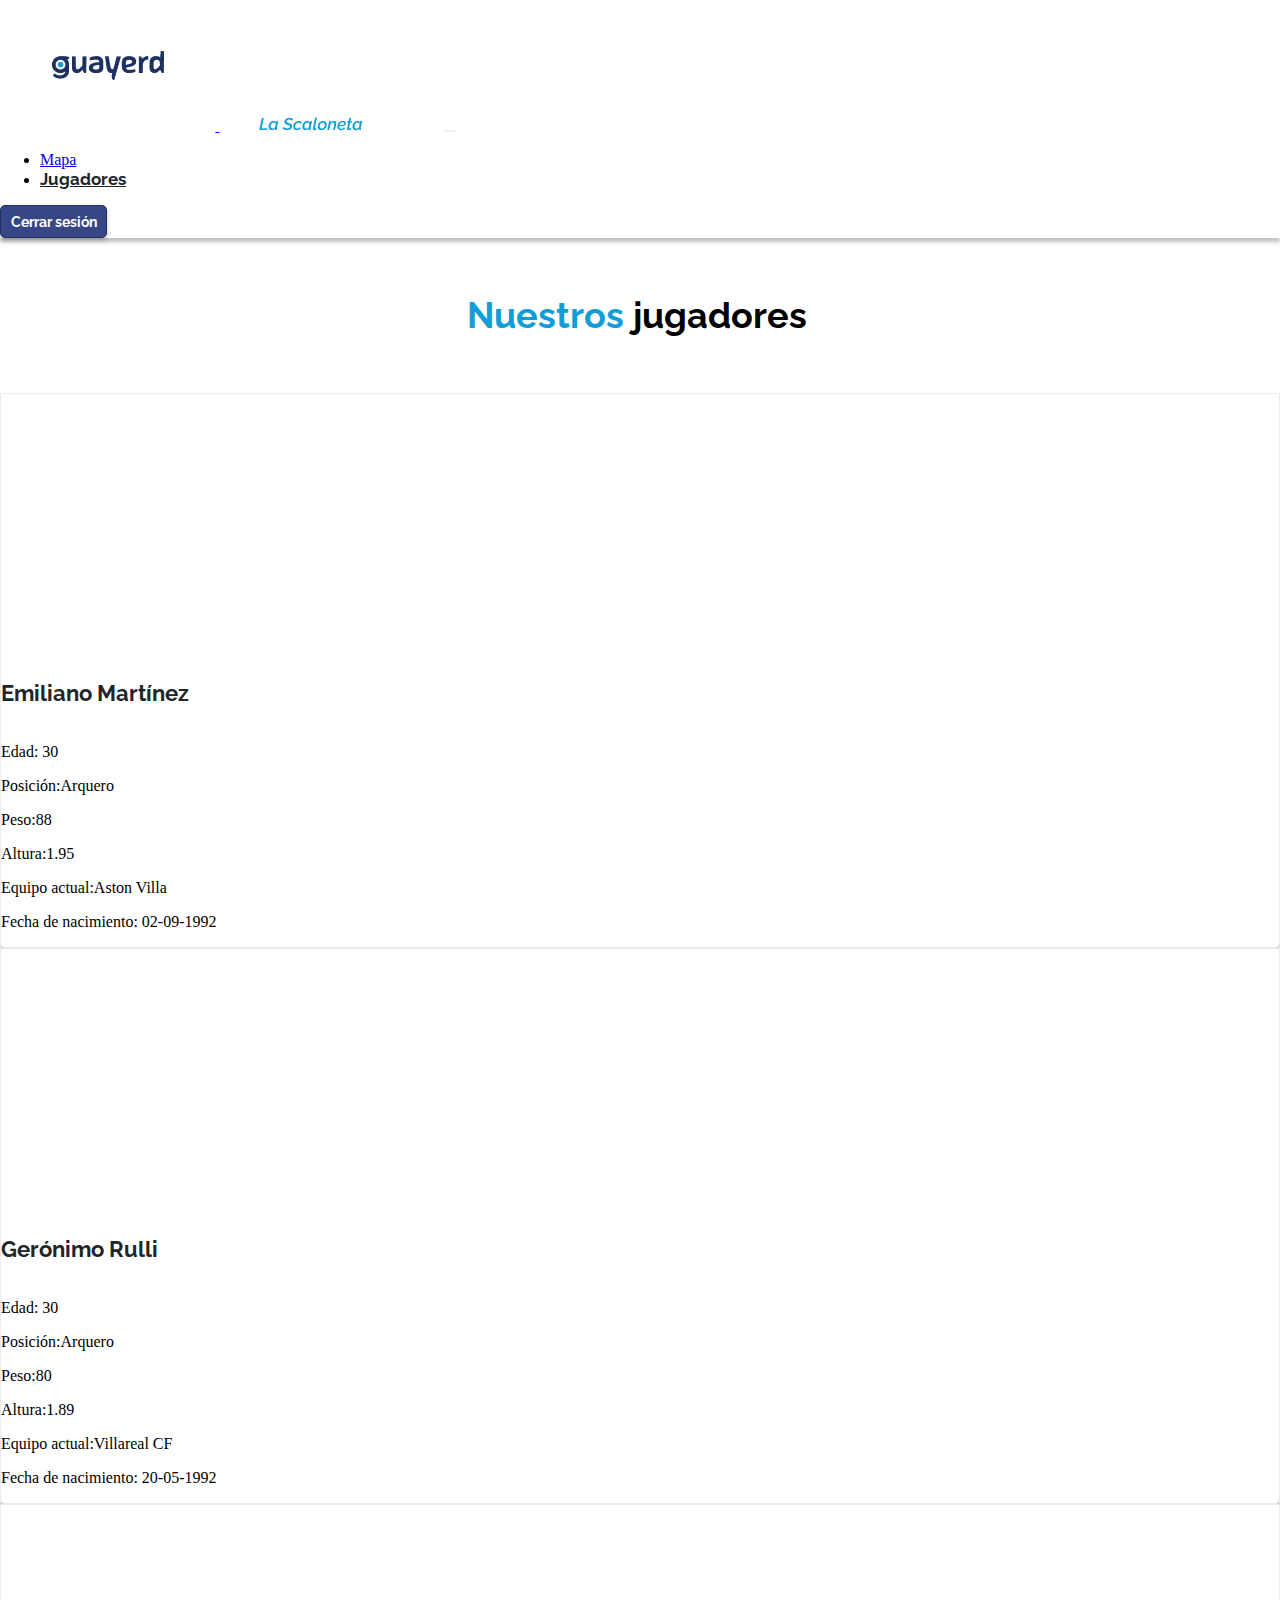
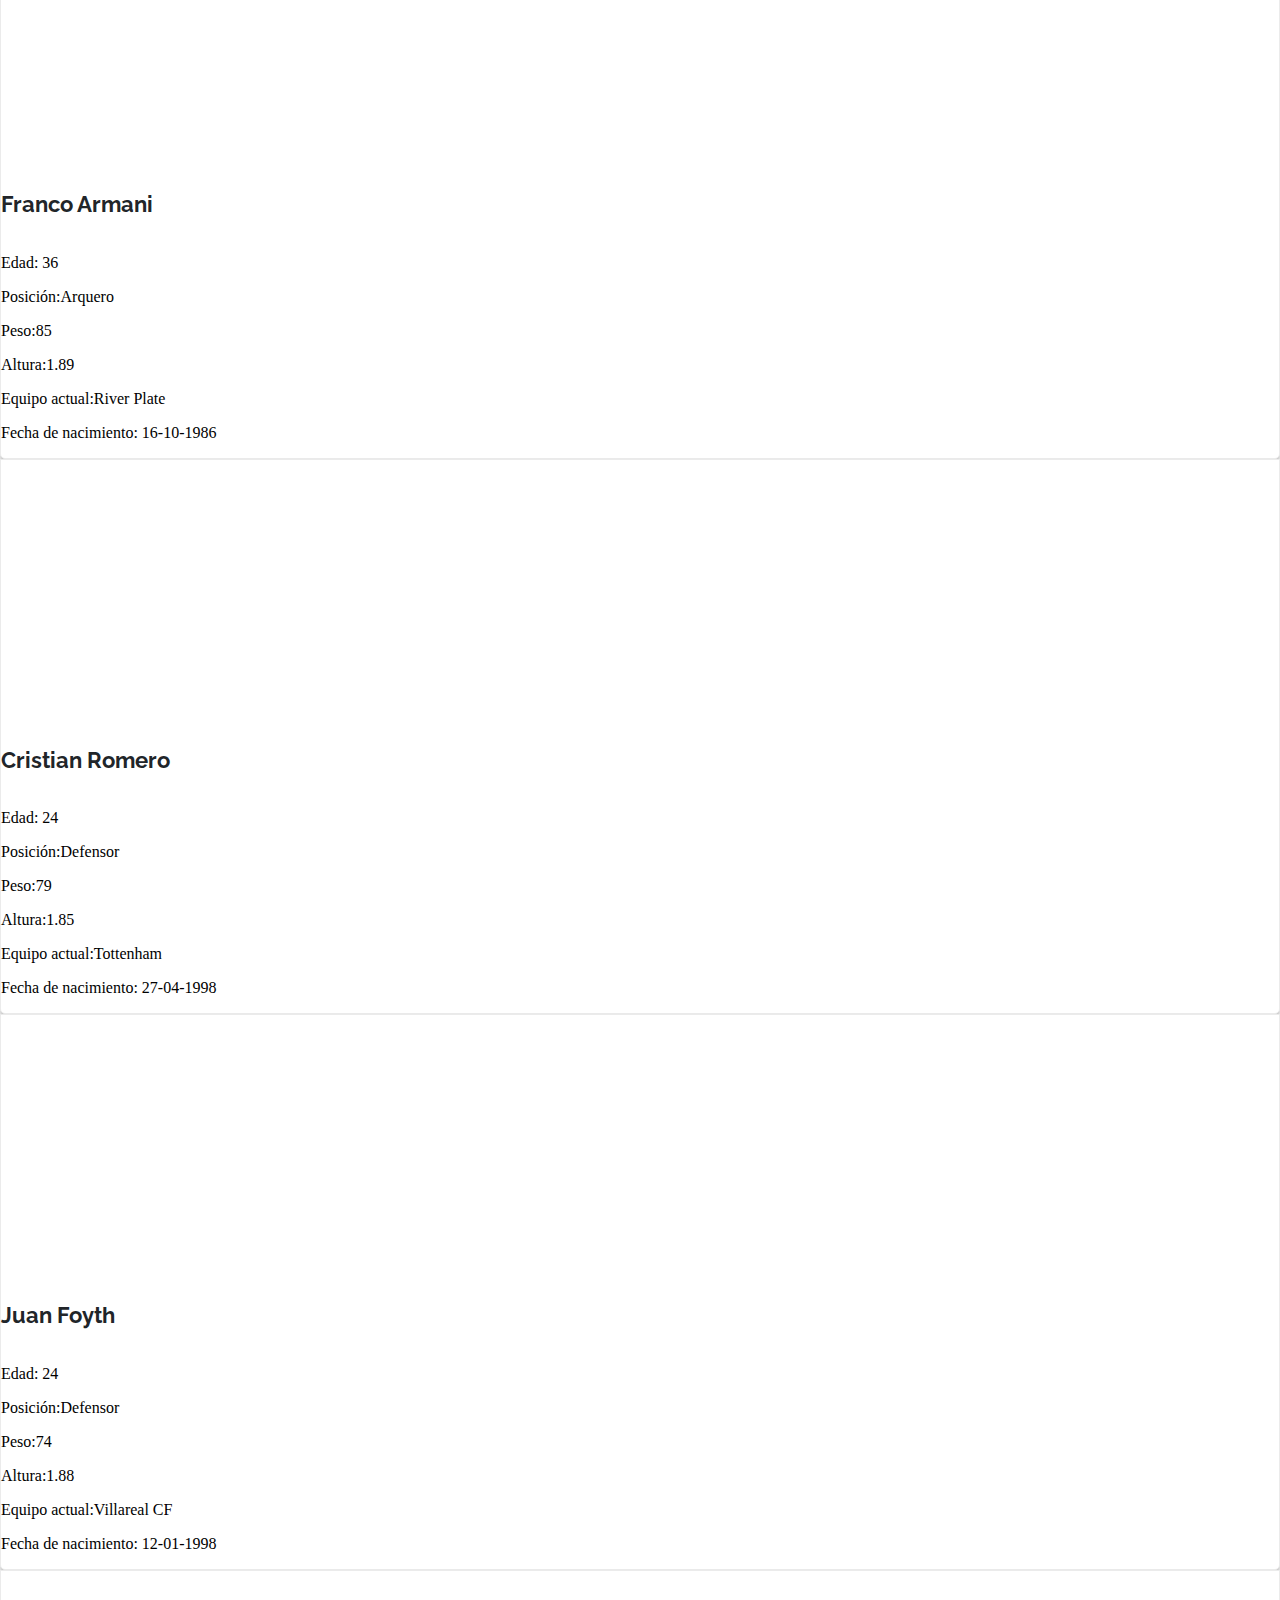
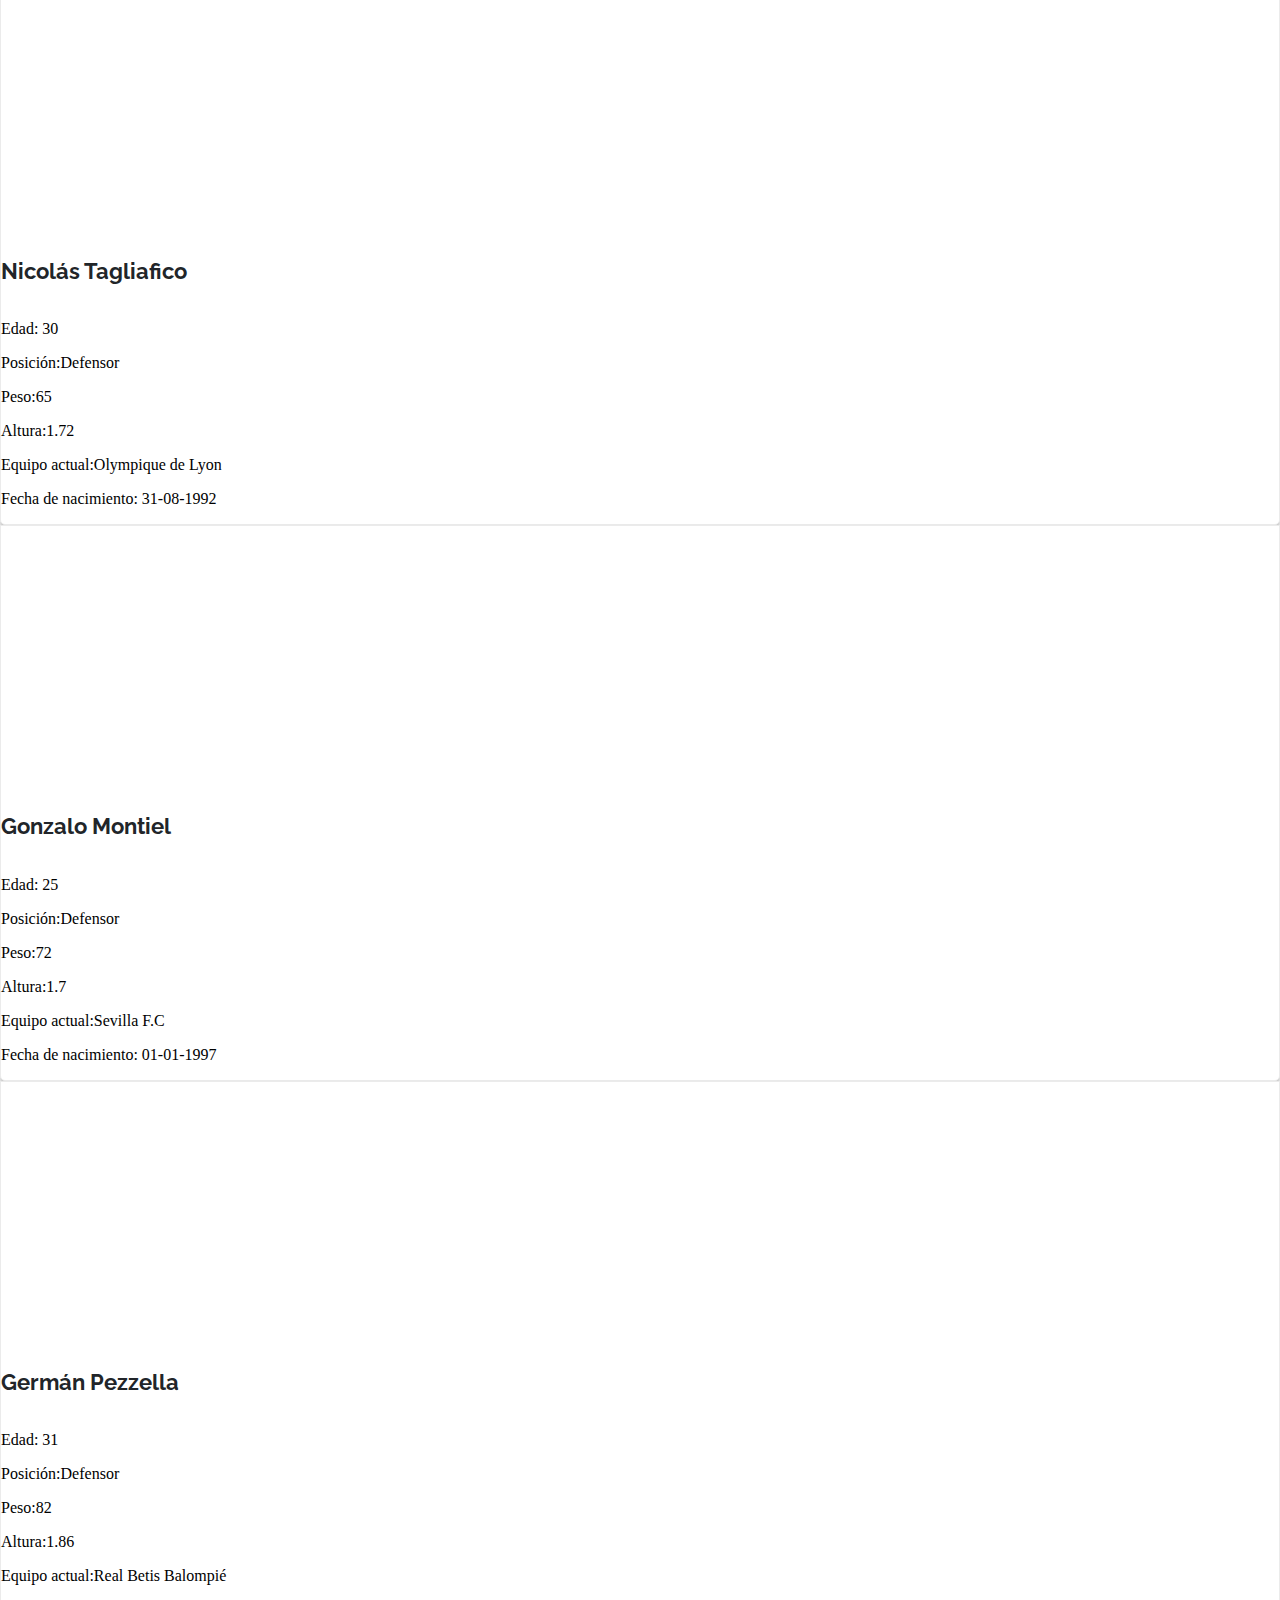
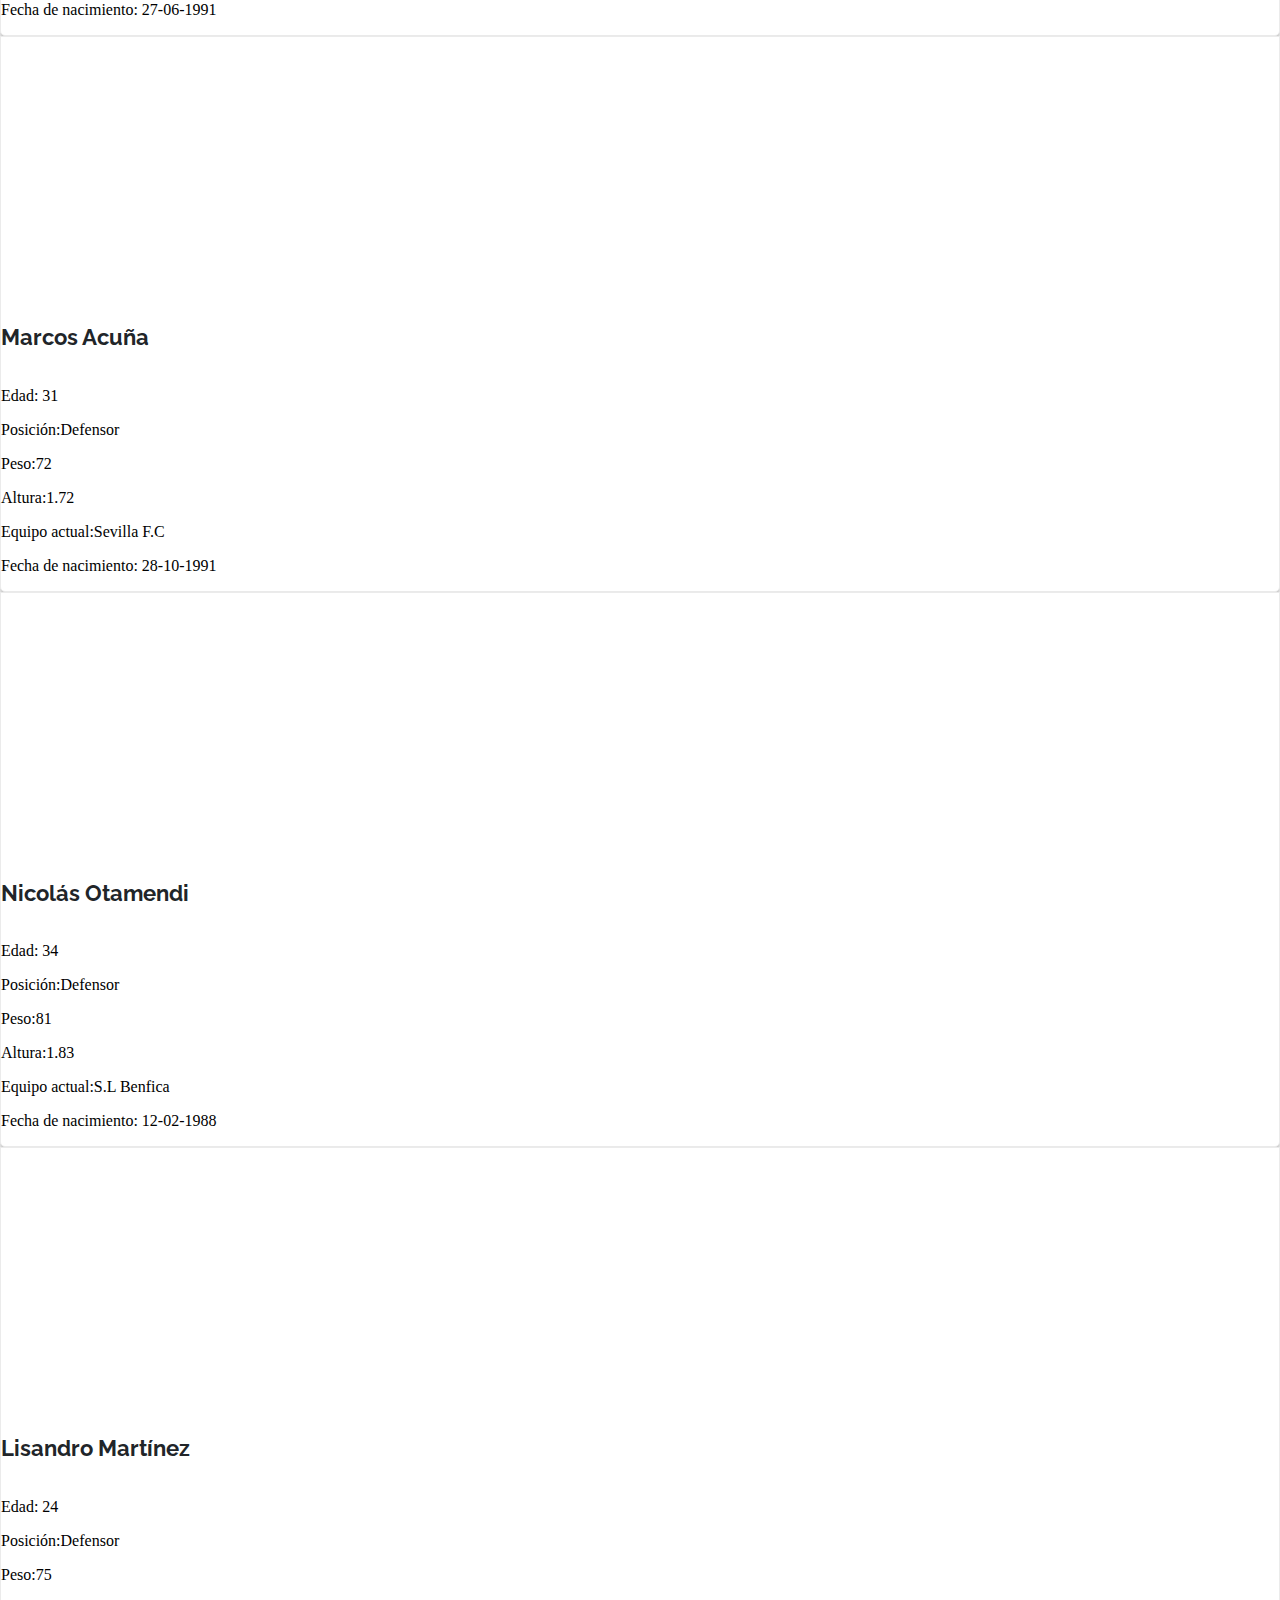
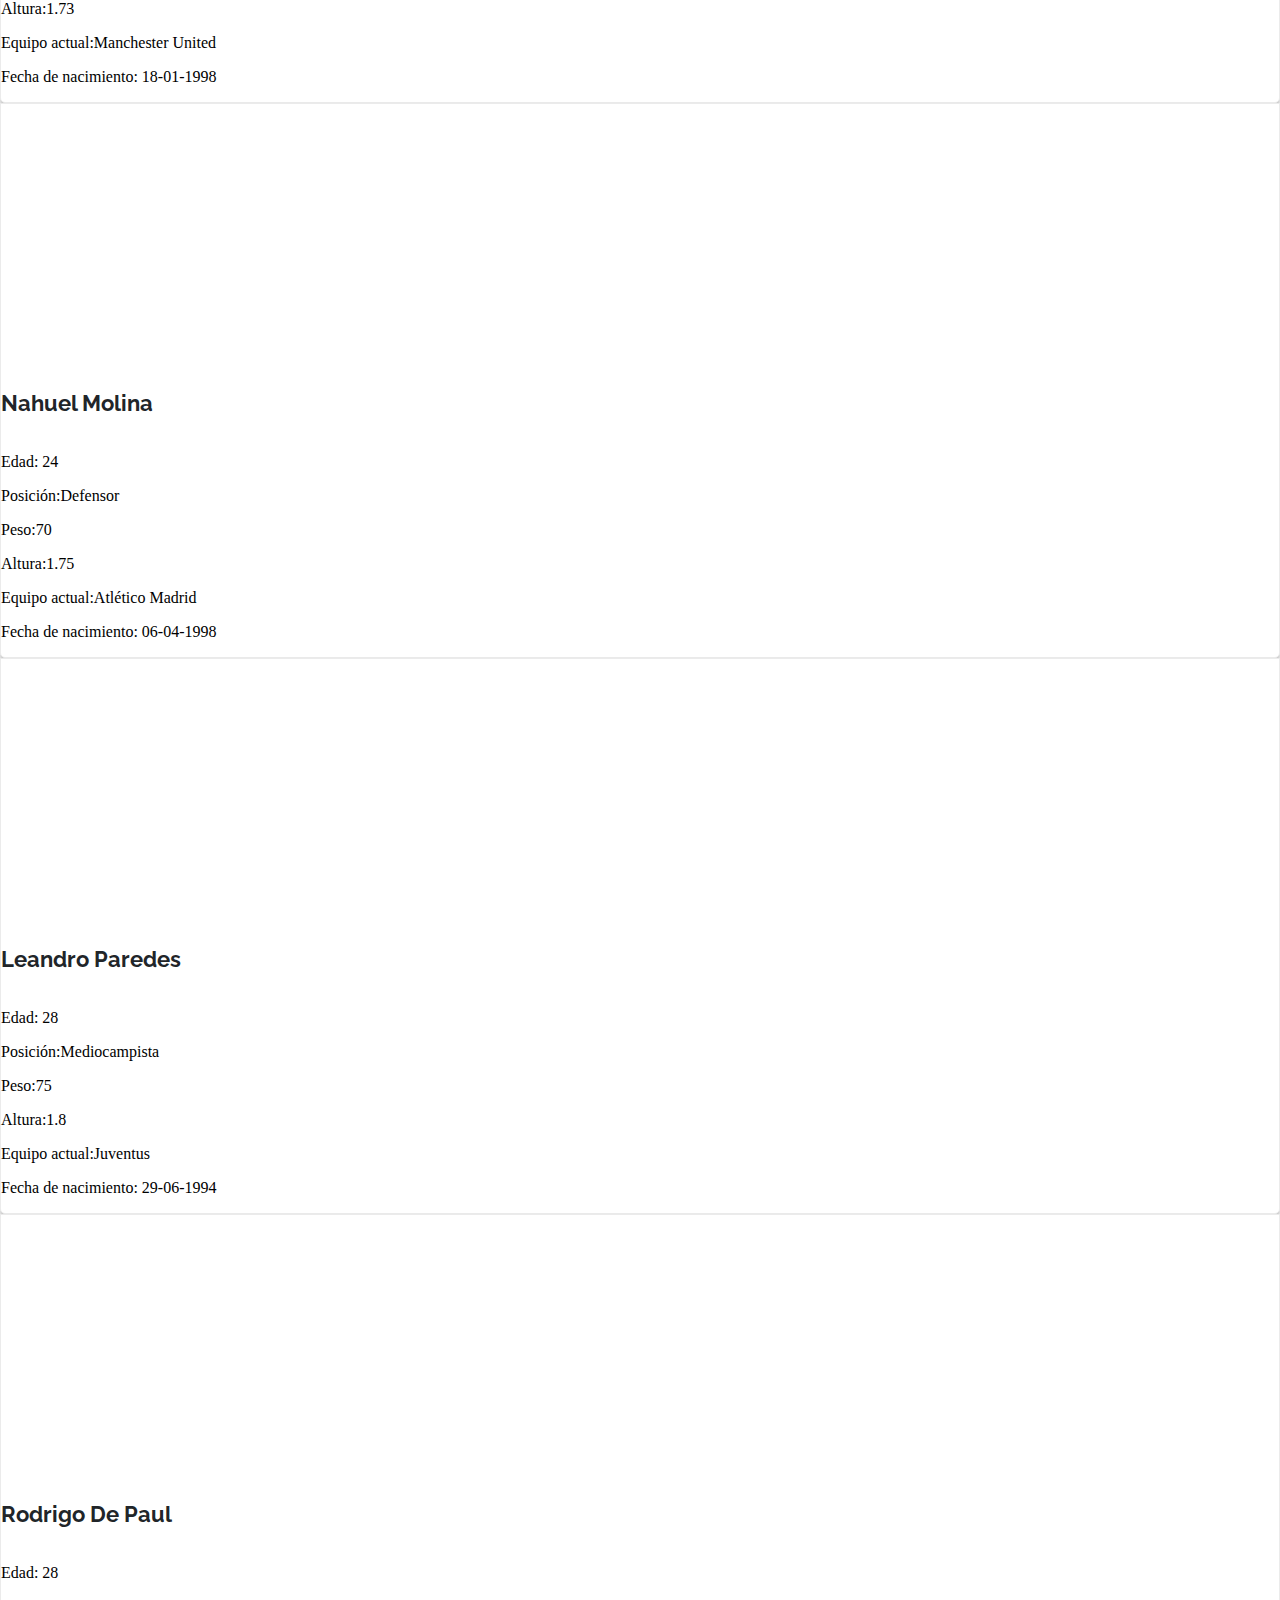
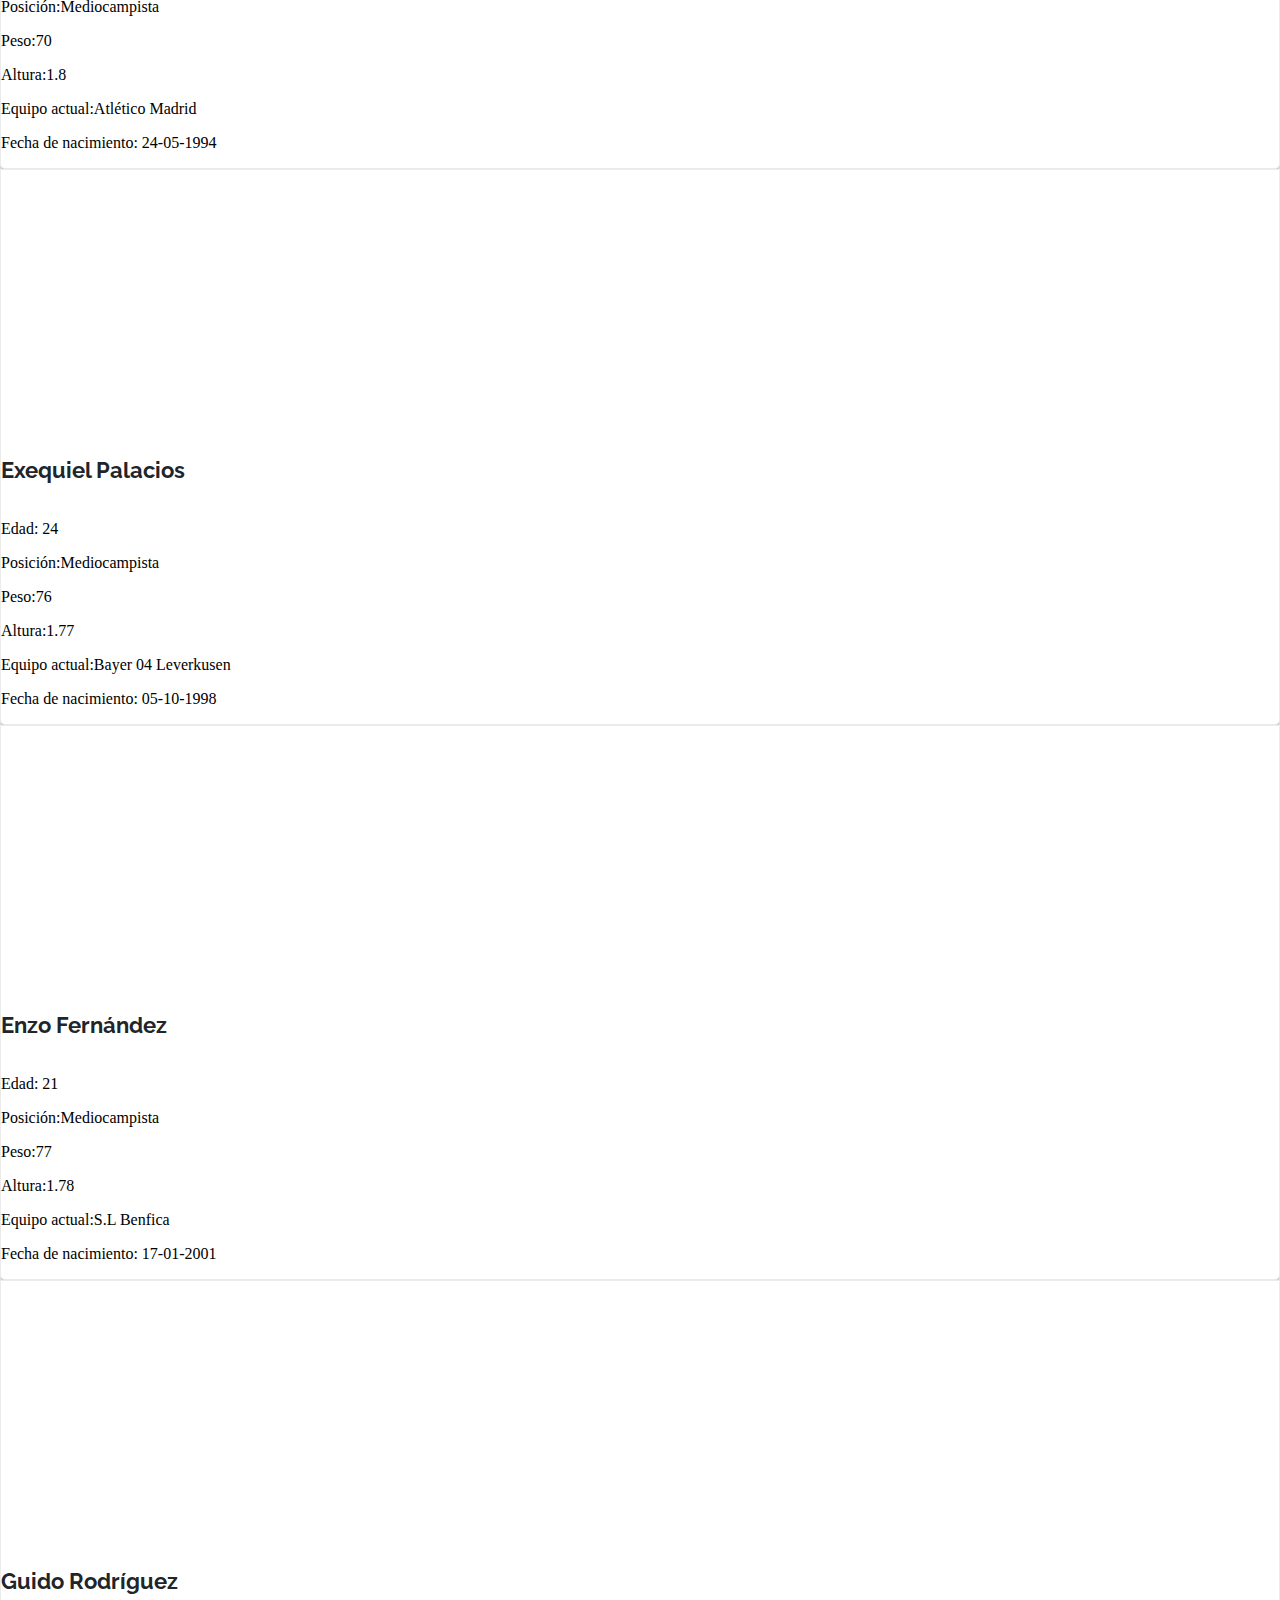
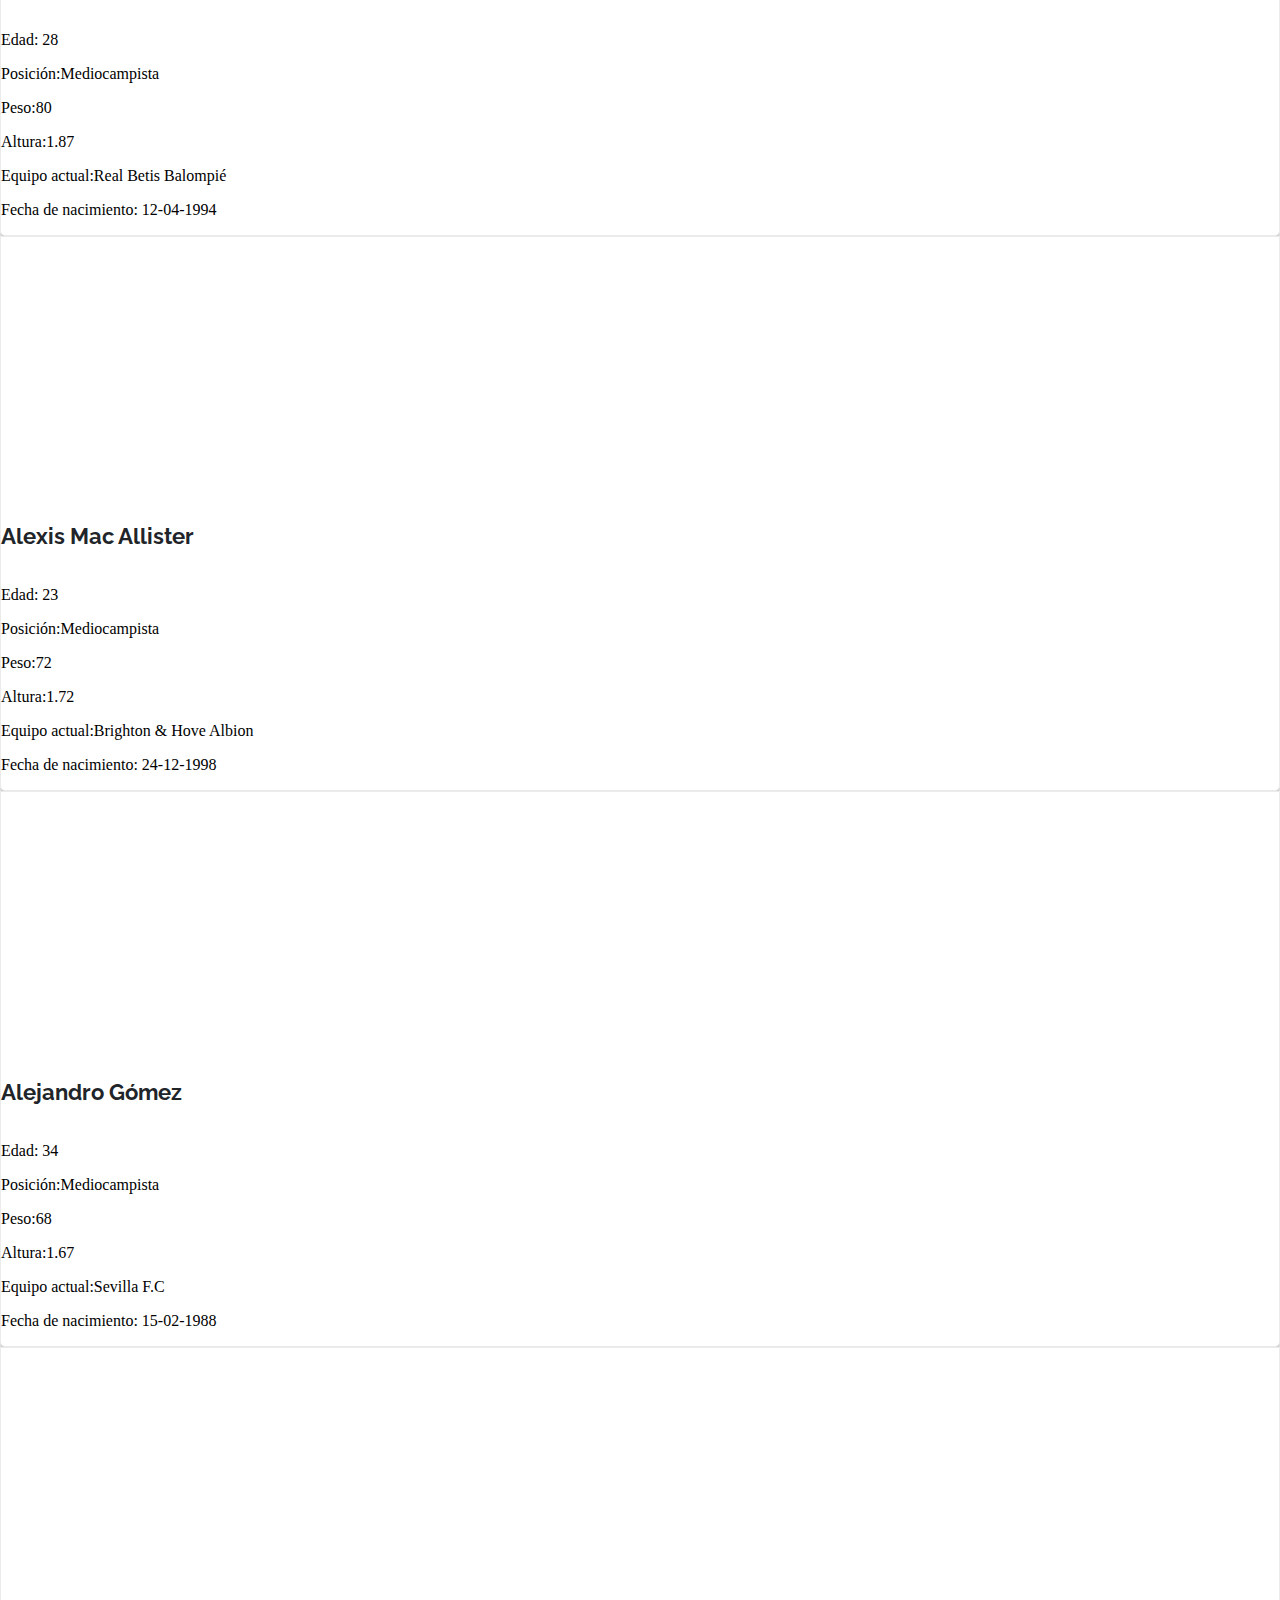
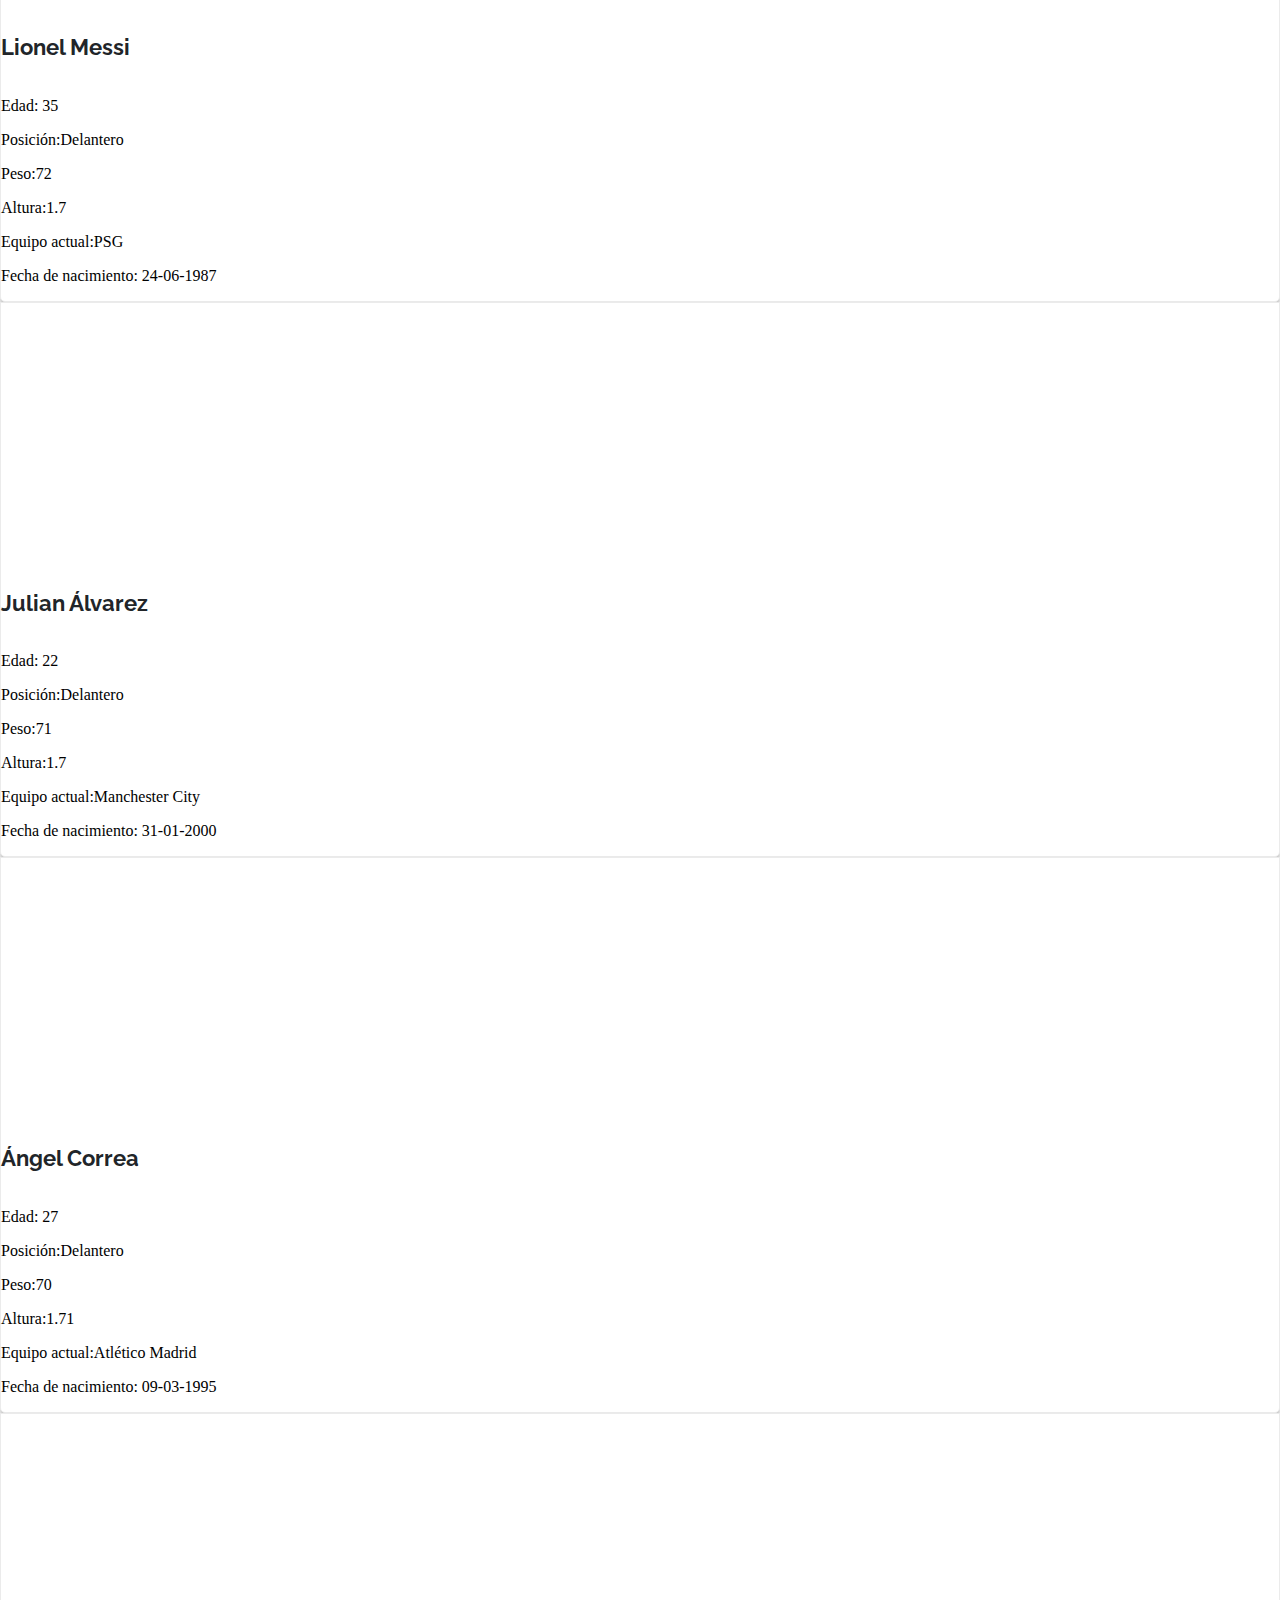
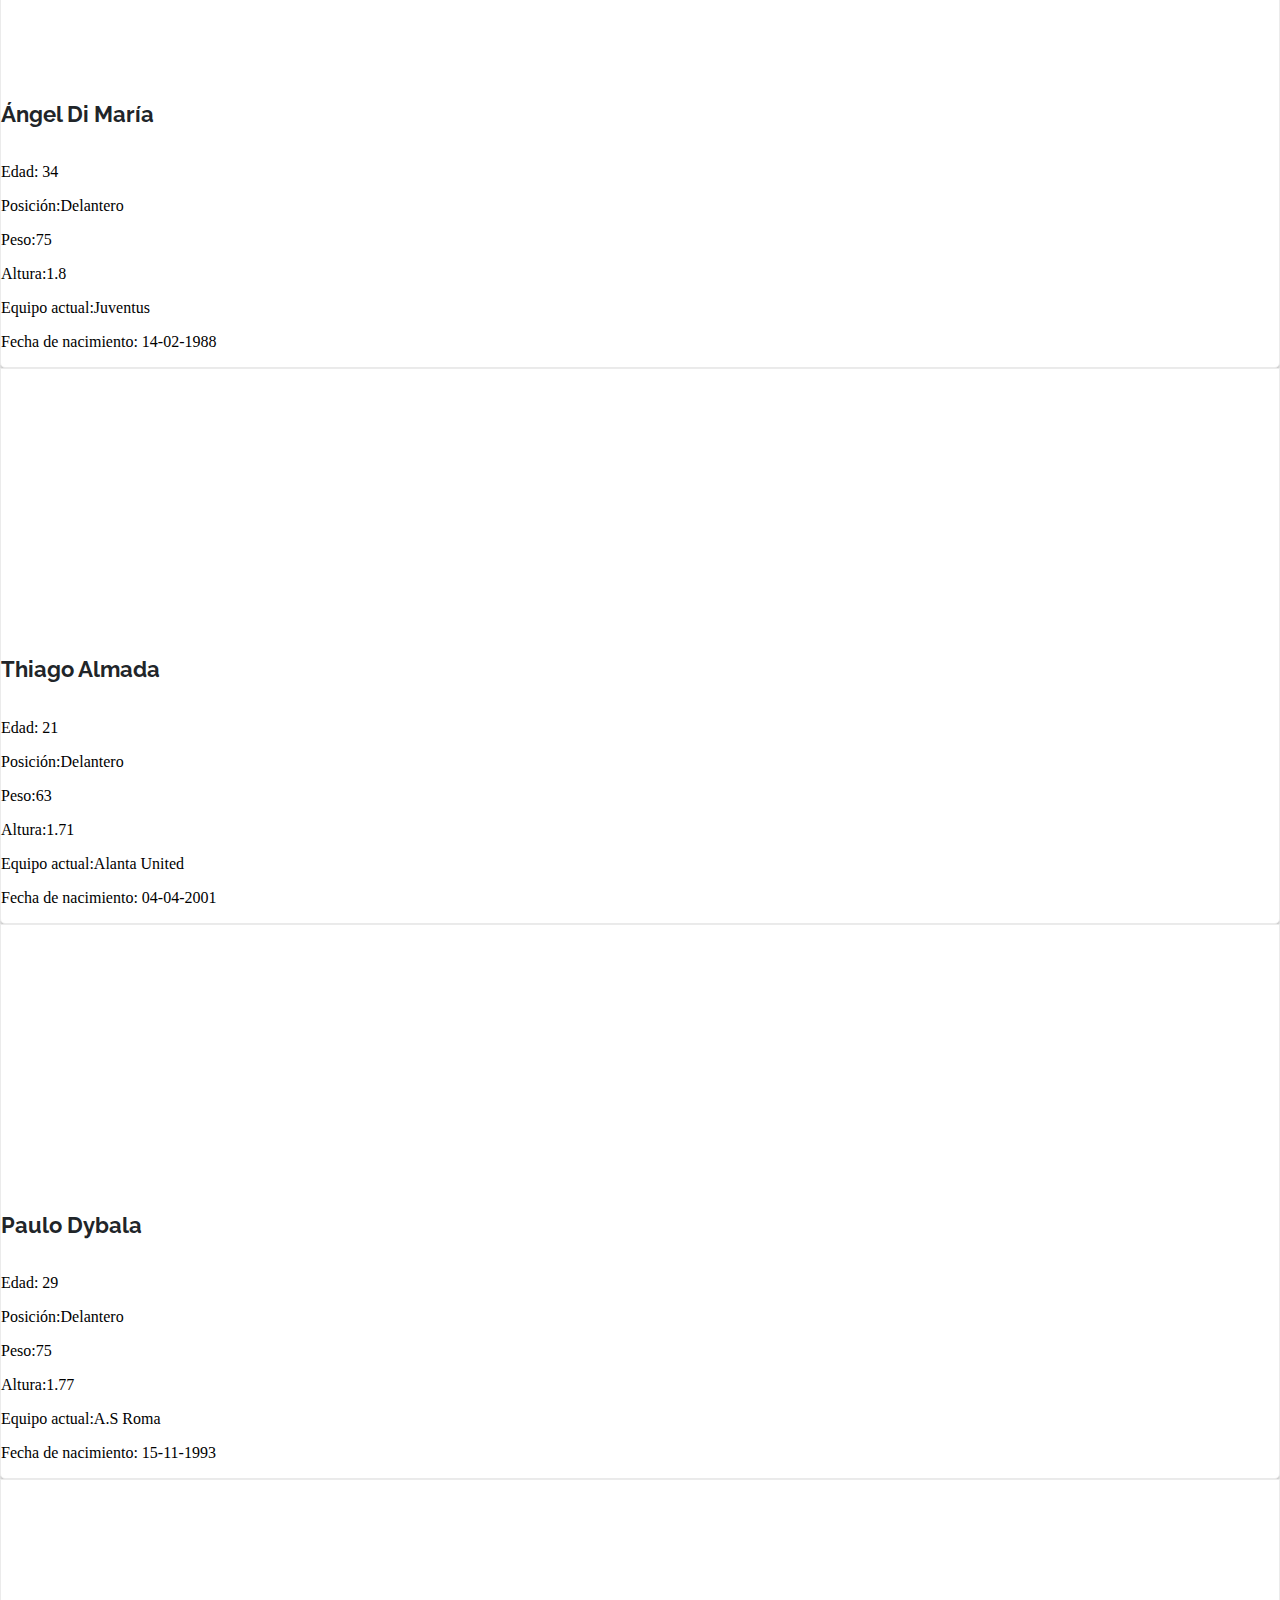
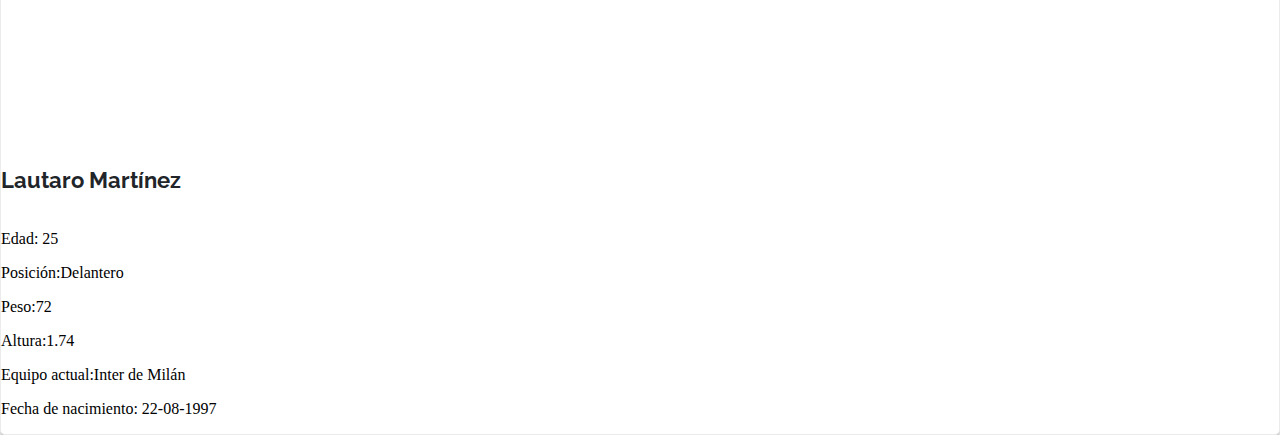
==== jugadores.html @ 2532e955 "first commit" ====
<!DOCTYPE html>
<html lang="en">
  <head>
    <meta charset="UTF-8" />
    <meta http-equiv="X-UA-Compatible" content="IE=edge" />
    <meta name="viewport" content="width=device-width, initial-scale=1.0" />
    <link rel="stylesheet" href="style.css" />
    <link rel="shortcut icon" href="img/g.png" />
    <link
      href="https://cdn.jsdelivr.net/npm/bootstrap@5.2.3/dist/css/bootstrap.min.css"
      rel="stylesheet"
      integrity="sha384-rbsA2VBKQhggwzxH7pPCaAqO46MgnOM80zW1RWuH61DGLwZJEdK2Kadq2F9CUG65"
      crossorigin="anonymous"
    />
    <title>La Scaloneta</title>
  </head>
  <body id="jugadores">
    <nav class="navbar navbar-expand-lg" id="header">
      <div class="container-fluid">
        <a class="navbar-brand" href="#"
          ><img class="guayerd" src="./img/logo-guayerd.png" alt="" />
          <img src="./img/g.png" class="logo-chico" alt=""
        /></a>
        <img class="scaloneta" src="./img/Logo La Scaloneta.png" alt="" />
        <button
          class="navbar-toggler"
          type="button"
          data-bs-toggle="collapse"
          data-bs-target="#navbarSupportedContent"
          aria-controls="navbarSupportedContent"
          aria-expanded="false"
          aria-label="Toggle navigation"
        >
          <span class="navbar-toggler-icon"></span>
        </button>
        <div class="collapse navbar-collapse" id="navbarSupportedContent">
          <ul class="navbar-nav me-auto mb-2 mb-lg-0">
            <li class="nav-item">
              <a class="nav-link" aria-current="page" href="./map.html">Mapa</a>
            </li>
            <li class="nav-item">
              <a class="nav-link active" href="./jugadores.html">Jugadores</a>
            </li>
          </ul>
          <button class="btn-map" type="submit" onclick="cerrarSesion()">
            Cerrar sesión
          </button>
        </div>
      </div>
    </nav>
    <h1 class="h1"><span>Nuestros</span> jugadores</h1>
    <main class="container">
      <section></section>
    </main>

    <script
      src="https://cdn.jsdelivr.net/npm/bootstrap@5.2.3/dist/js/bootstrap.bundle.min.js"
      integrity="sha384-kenU1KFdBIe4zVF0s0G1M5b4hcpxyD9F7jL+jjXkk+Q2h455rYXK/7HAuoJl+0I4"
      crossorigin="anonymous"
    ></script>
    <script src="./js/jugadores.js"></script>
  </body>
</html>
---- style.css ----
/*--------------------------------------------- TIPOGRAFÍA ----------------------------------*/
@import url("https://fonts.googleapis.com/css2?family=Raleway&display=swap");

/*------------------------------------- LOGIN ---------------------------------------------*/
body {
  margin: 0;
}
body#login {
  background: url(img/Bg.png) no-repeat center center fixed;
  -webkit-background-size: cover;
  -moz-background-size: cover;
  -o-background-size: cover;
  background-size: cover;
  font-family: "Raleway", sans-serif;
}
:root {
  --br: 5px;
}
form {
  padding: 36px;
  background: #ffffff;
  box-shadow: 0px 6px 4px rgba(0, 0, 0, 0.25);
  border-radius: var(--br);
  width: 364px;
  margin: auto;
  -webkit-border-radius: var(--br);
  -moz-border-radius: var(--br);
  -ms-border-radius: var(--br);
  -o-border-radius: var(--br);
}
main {
  height: 100vh;
  display: flex;
  justify-content: center;
  align-content: center;
}

#login .btn {
  color: white !important;
  width: 100%;
  height: 38px;
  background-color: #374785 !important;
  border: 1px solid #24305e !important;
  box-shadow: 0px 2px 4px rgba(0, 0, 0, 0.25);
  border-radius: var(--br);
  font-family: "Raleway";
  font-style: normal;
  font-weight: 700;
  font-size: 16px;
  line-height: 19px;
  text-align: center;
  -webkit-border-radius: var(--br);
  -moz-border-radius: var(--br);
  -ms-border-radius: var(--br);
  -o-border-radius: var(--br);
}
#login h1 {
  font-family: "Raleway";
  font-style: normal;
  font-weight: 700;
  font-size: 24px;
  line-height: 28px;
  text-align: center;
  padding-bottom: 10px;
  color: #000000;
}
label {
  font-family: "Raleway";
  font-style: normal;
  font-weight: 700;
  font-size: 12px;
  line-height: 14px;
  text-align: center;
  color: #000000;
}
input {
  width: 292px;
  height: 38px;
  background: #ffffff;
  border: 1px solid #c6c6c6;
  box-shadow: inset 0px 0px 3px rgba(0, 0, 0, 0.18);
  border-radius: 5px;
}

/*---------------------------------------- MAPA -------------------------------------------*/
#map {
  height: calc(100vh - 66.1px);
}
.btn-map {
  background: #374785;
  border: 1px solid #24305e;
  box-shadow: 0px 2px 4px rgba(0, 0, 0, 0.25);
  border-radius: var(--br);
  width: 107px;
  height: 33px;
  font-family: "Raleway";
  font-style: normal;
  font-weight: 700;
  font-size: 14px;
  line-height: 16px;
  text-align: center;
  color: #ffffff;
  -webkit-border-radius: var(--br);
  -moz-border-radius: var(--br);
  -ms-border-radius: var(--br);
  -o-border-radius: var(--br);
}

.navbar {
  background: #ffffff;
  box-shadow: 0px 4px 4px rgba(0, 0, 0, 0.25);
  position: relative;
  z-index: 1000;
}

#logo {
  display: none;
}
.scaloneta {
  margin: 0 6% 0 1%;
}
.guayerd {
  padding: 4%;
}
.logo-chico {
  visibility: hidden;
}
.active {
  font-family: "Raleway";
  font-style: normal;
  font-weight: 700;
  font-size: 17px;
  color: #212529;
}
select {
  position: fixed;
  width: 326px;
  height: 38px;
  left: 500px;
  top: 92px;
  background: #ffffff;
  border: 1px solid #c6c6c6;
  box-shadow: 0px 4px 4px rgba(0, 0, 0, 0.25),
    inset 0px 0px 3px rgba(0, 0, 0, 0.18);
  border-radius: var(--br);
  z-index: 1000;
  -webkit-border-radius: var(--br);
  -moz-border-radius: var(--br);
  -ms-border-radius: var(--br);
  -o-border-radius: var(--br);
}
footer {
  background: #ffffff;
  border-radius: 0px 0px 0px 5px;
  position: fixed;
  bottom: 0;
  left: 0;
  right: 0;
  display: flex;
  justify-content: flex-end;
  padding: 0.5% 0.8rem;
}

.navbar-toggler {
  box-shadow: 0 0 0 !important;
  border: 0;
}

/*------------------------------------------- JUGADORES ------------------------------------*/

 .h1 {
  padding: 2rem;
  width: 70%;
  margin-left: 34%;
  font-family: "Raleway";
  font-style: normal;
  font-weight: 700;
  font-size: 36px;
  line-height: 42px;
}
.h1 span {
  color: #119dd8;
}
.card {
  background: #ffffff;
  border: 1px solid #ebebeb;
  box-shadow: 0px 4px 4px rgba(0, 0, 0, 0.25);
  border-radius: 0px 0px 5px 5px;
}
.card-title {
  font-family: "Raleway";
  font-style: normal;
  font-weight: 700;
  font-size: 22px;
  color: #212529;
  text-align: start !important;
}

.card-text {
  font-family: "Raleway";
  font-style: normal;
  font-weight: 500;
  font-size: 13px;
  color: #212529;
  text-align: start !important;
  
}

section {
  width: 100%;
}

#jugadores .card .img-wrapper {
  height: 250px;
  overflow: hidden;
  position: relative;
}

#jugadores .img-wrapper .span {
  position: absolute;
  height: 35px;
  left: 85%;
  top: 2%;
  font-family: "Raleway";
  font-style: normal;
  font-weight: 800;
  font-size: 28px;
  line-height: 33px;
  text-align: center;
  color: #ffffff;
  
}

/*----------------------------------------- MEDIA QUERIES -----------------------------------*/
@media (max-width: 800px){
  .h1{
    margin-left: 26%;
  } 
}
@media (max-width: 500px) {
  body#login {
    background: transparent;
  }
  #login main {
    flex-direction: column;
    justify-content: space-around;
    align-items: center;
  }
  form {
    box-shadow: none;
    width: 390px;
  }
  footer {
    justify-content: center;
  }

  #logo {
    display: block;
    width: 199px;
  }
  .guayerd {
    display: none;
  }
  .logo-chico {
    visibility: visible;
  }
  #header {
    justify-content: start;
  }
  .scaloneta {
    margin-right: 46%;
  }
  .btn-map {
    width: 100%;
  }
  select {
    position: fixed;
    width: 326px;
    height: 38px;
    left: 82px;
    top: 192px;
    width: 326px;
  }
  option {
    width: 150px;
  }
  .h1{
    margin-left: 22%;
  }
}
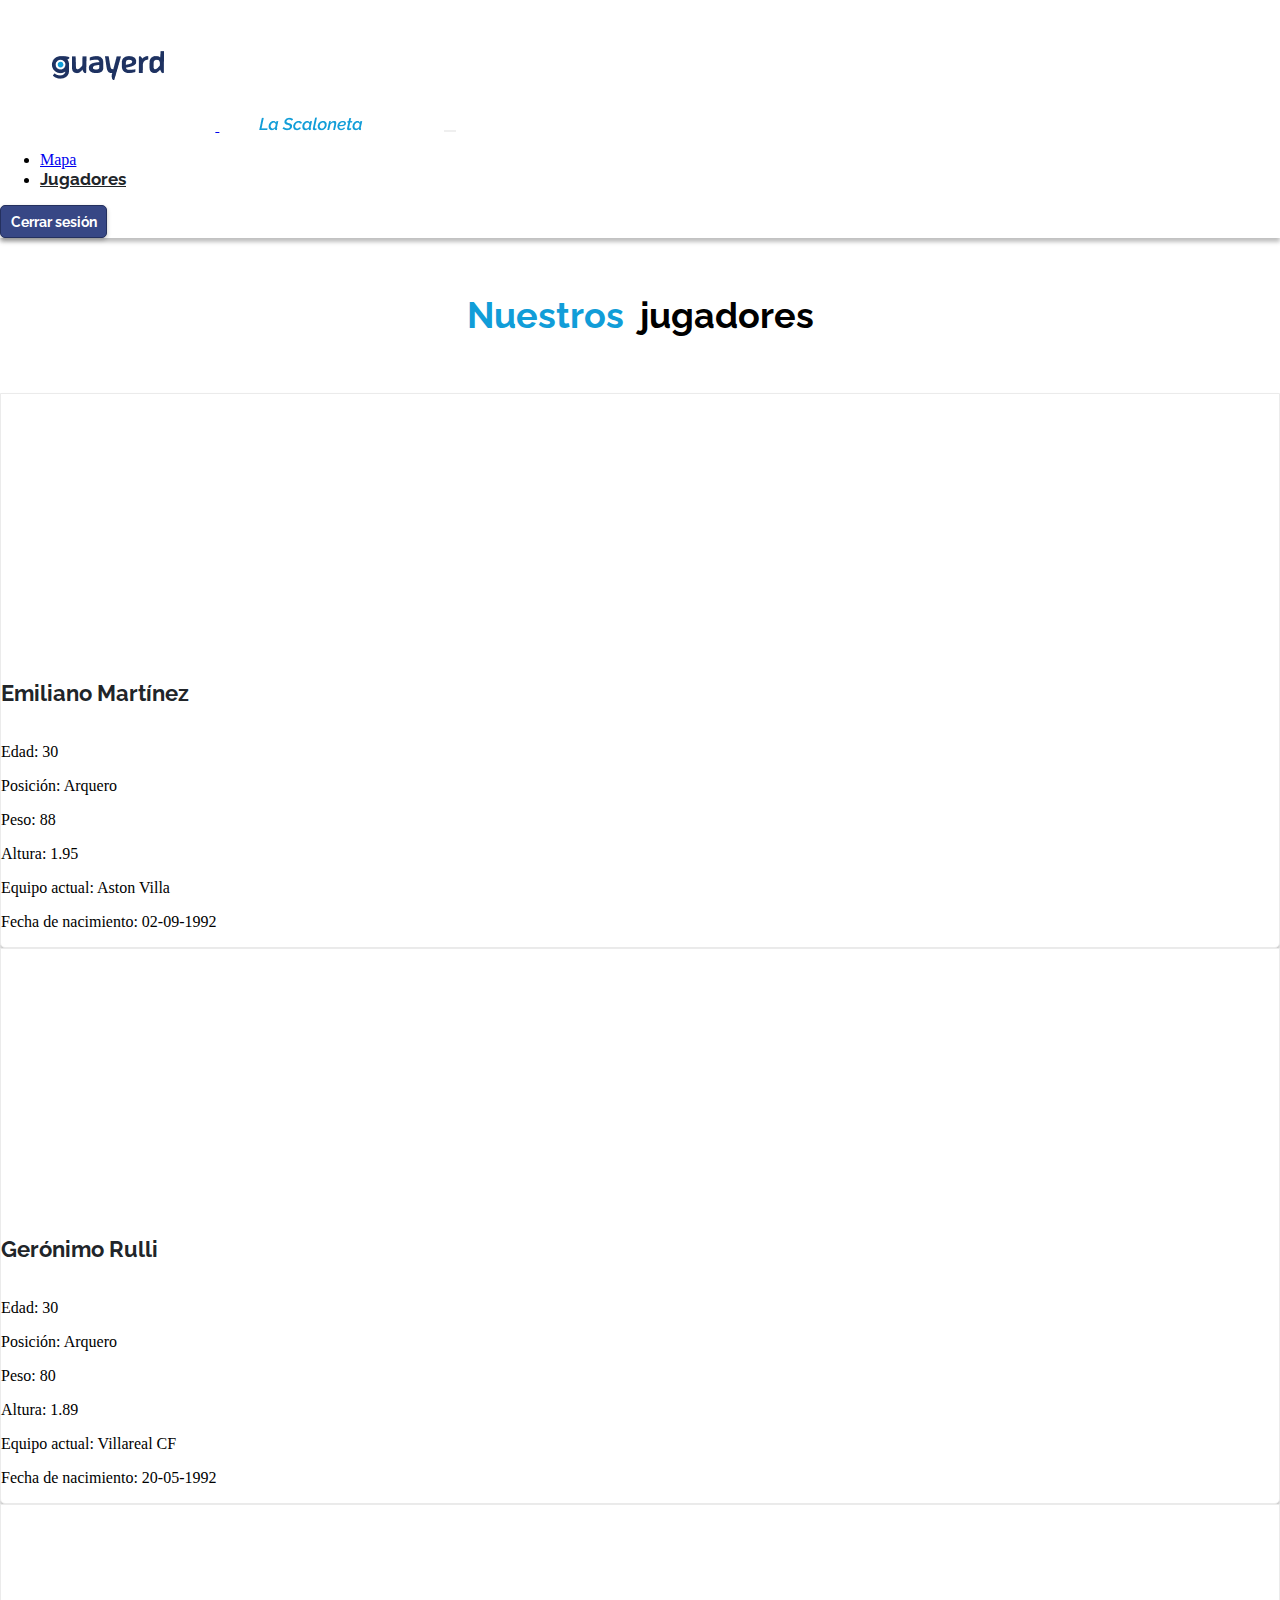
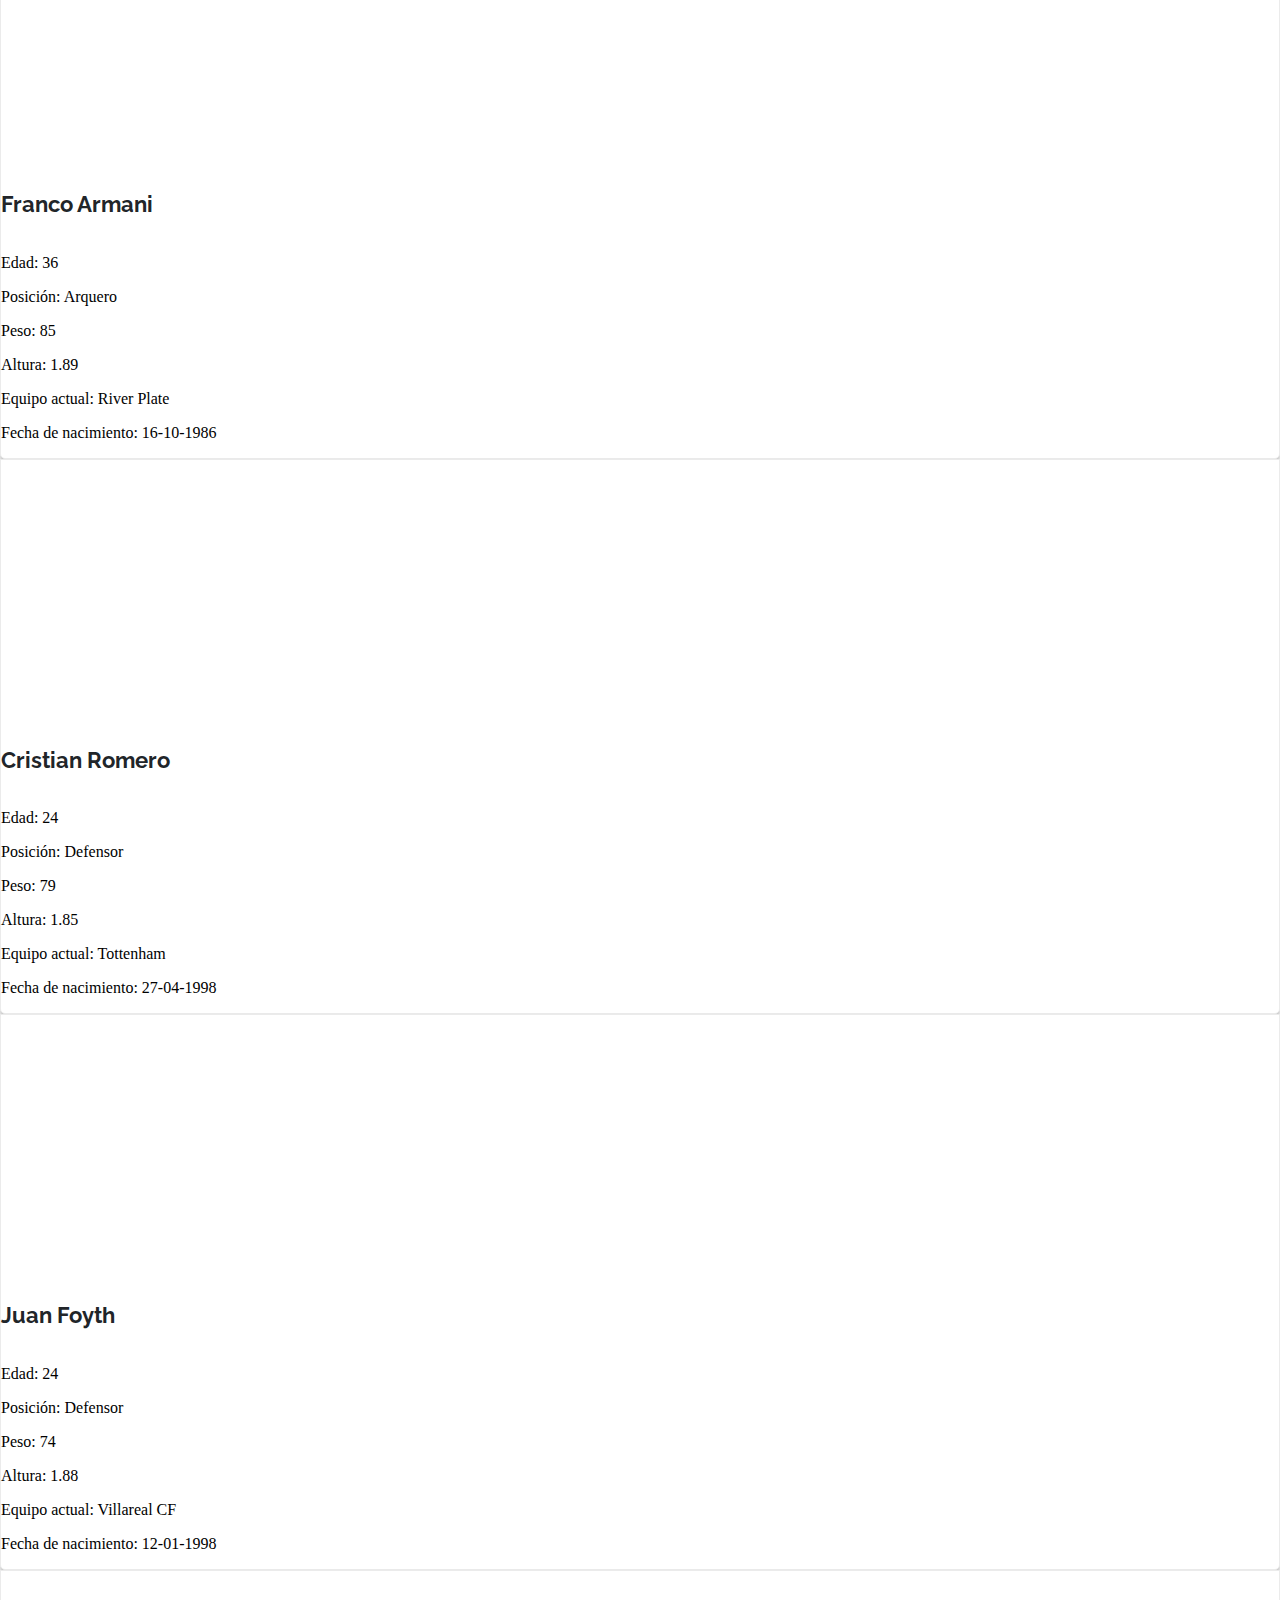
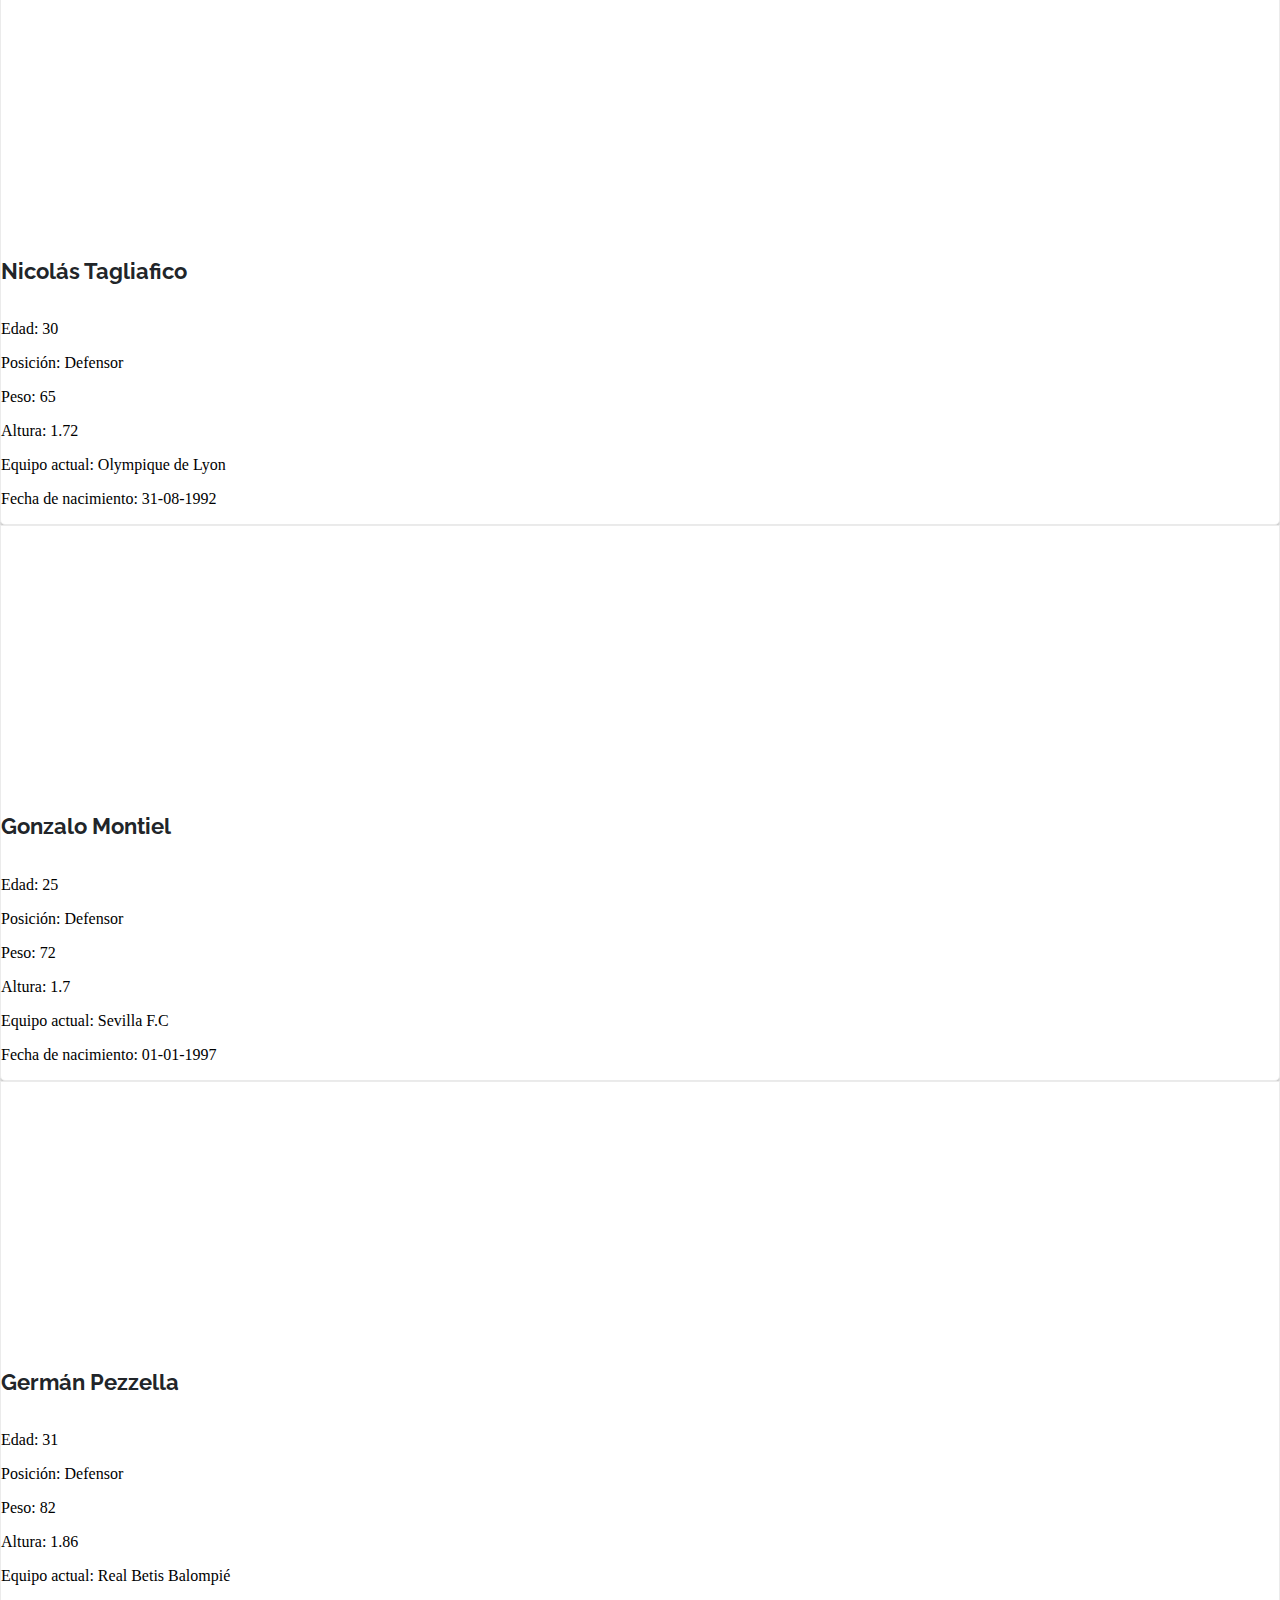
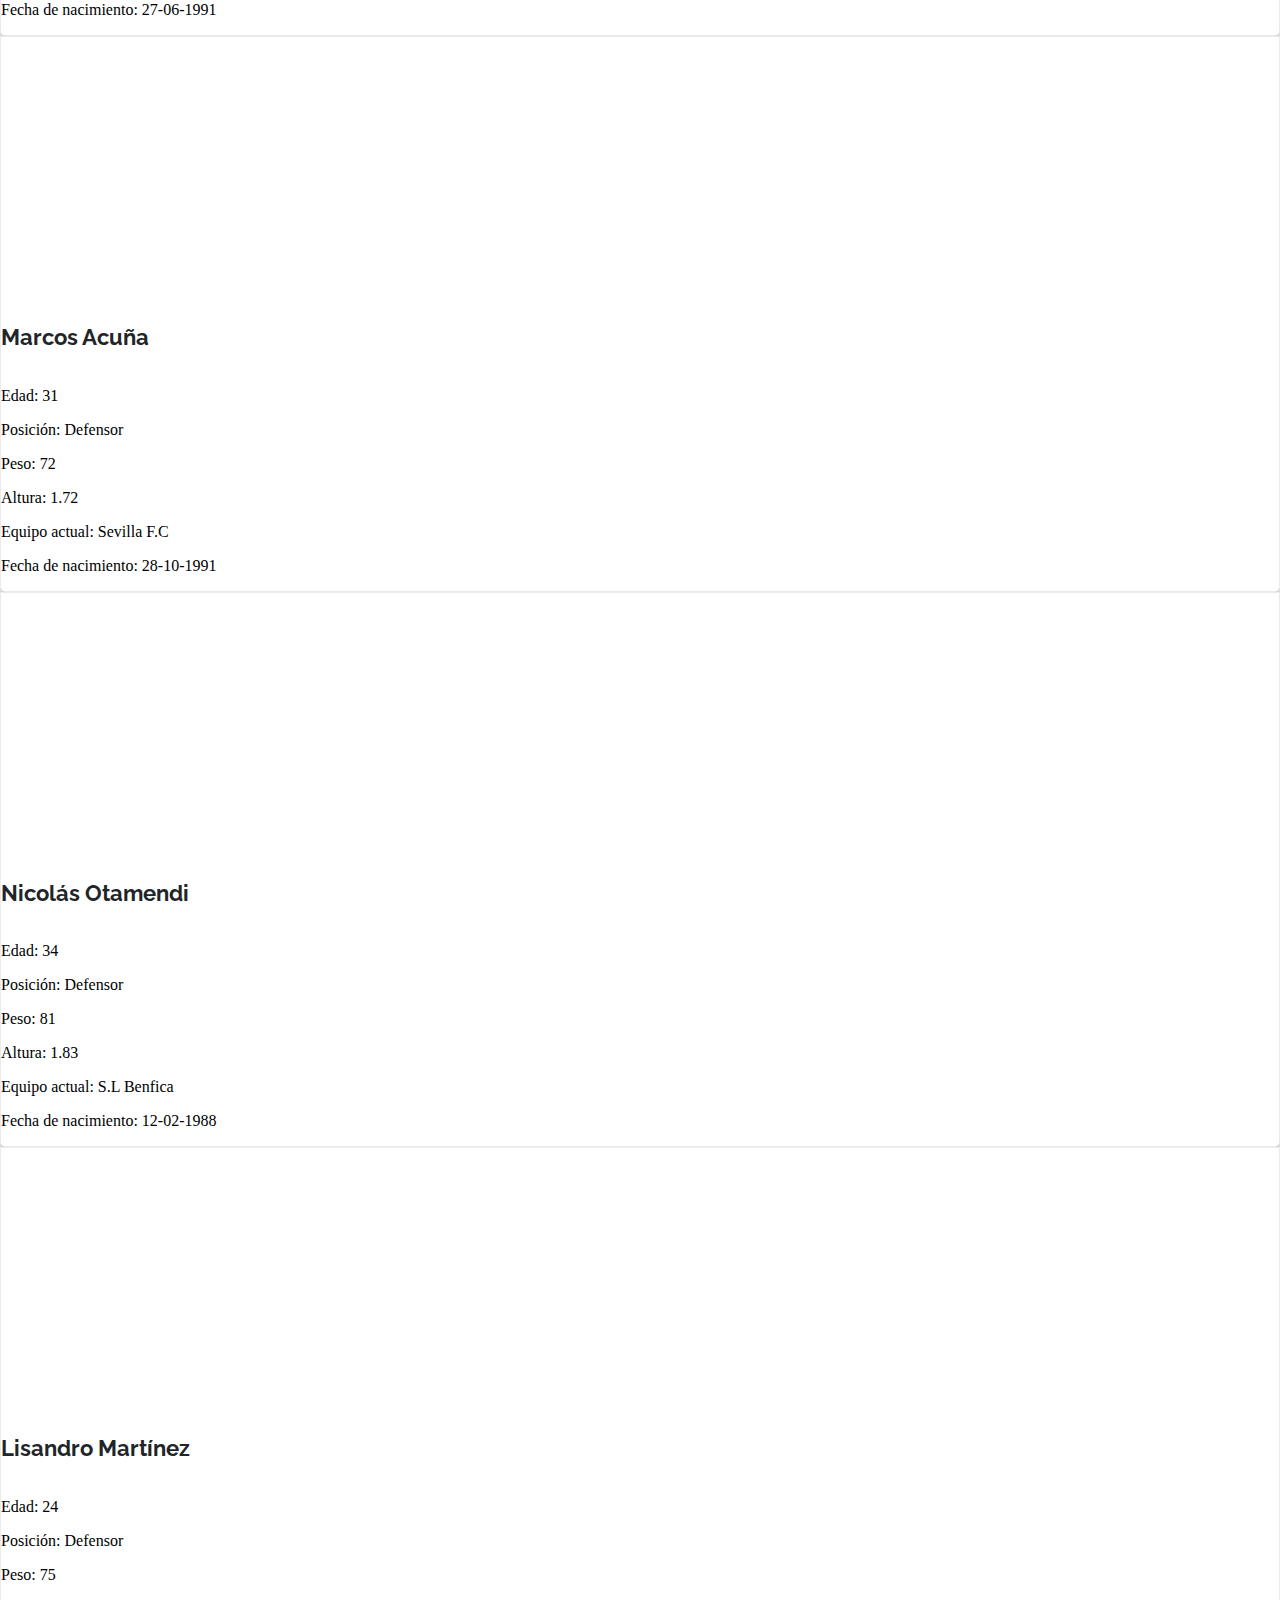
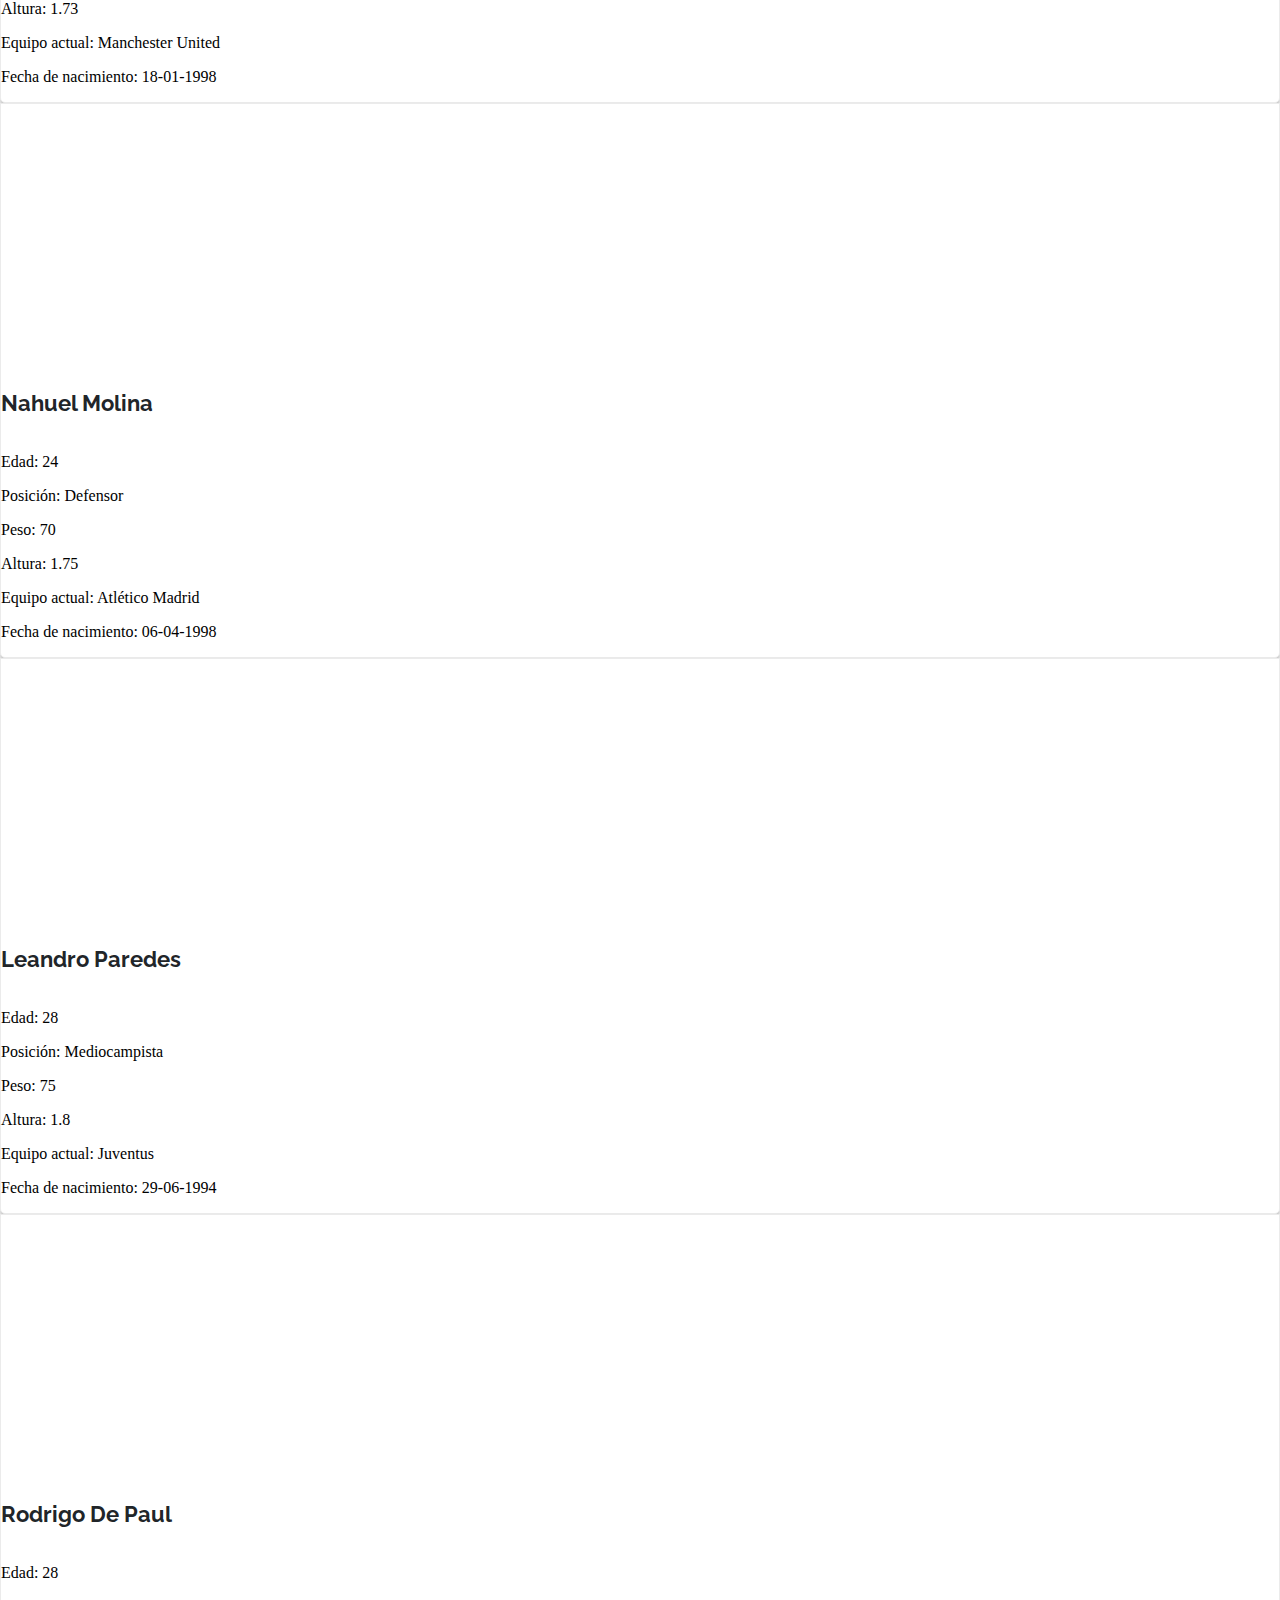
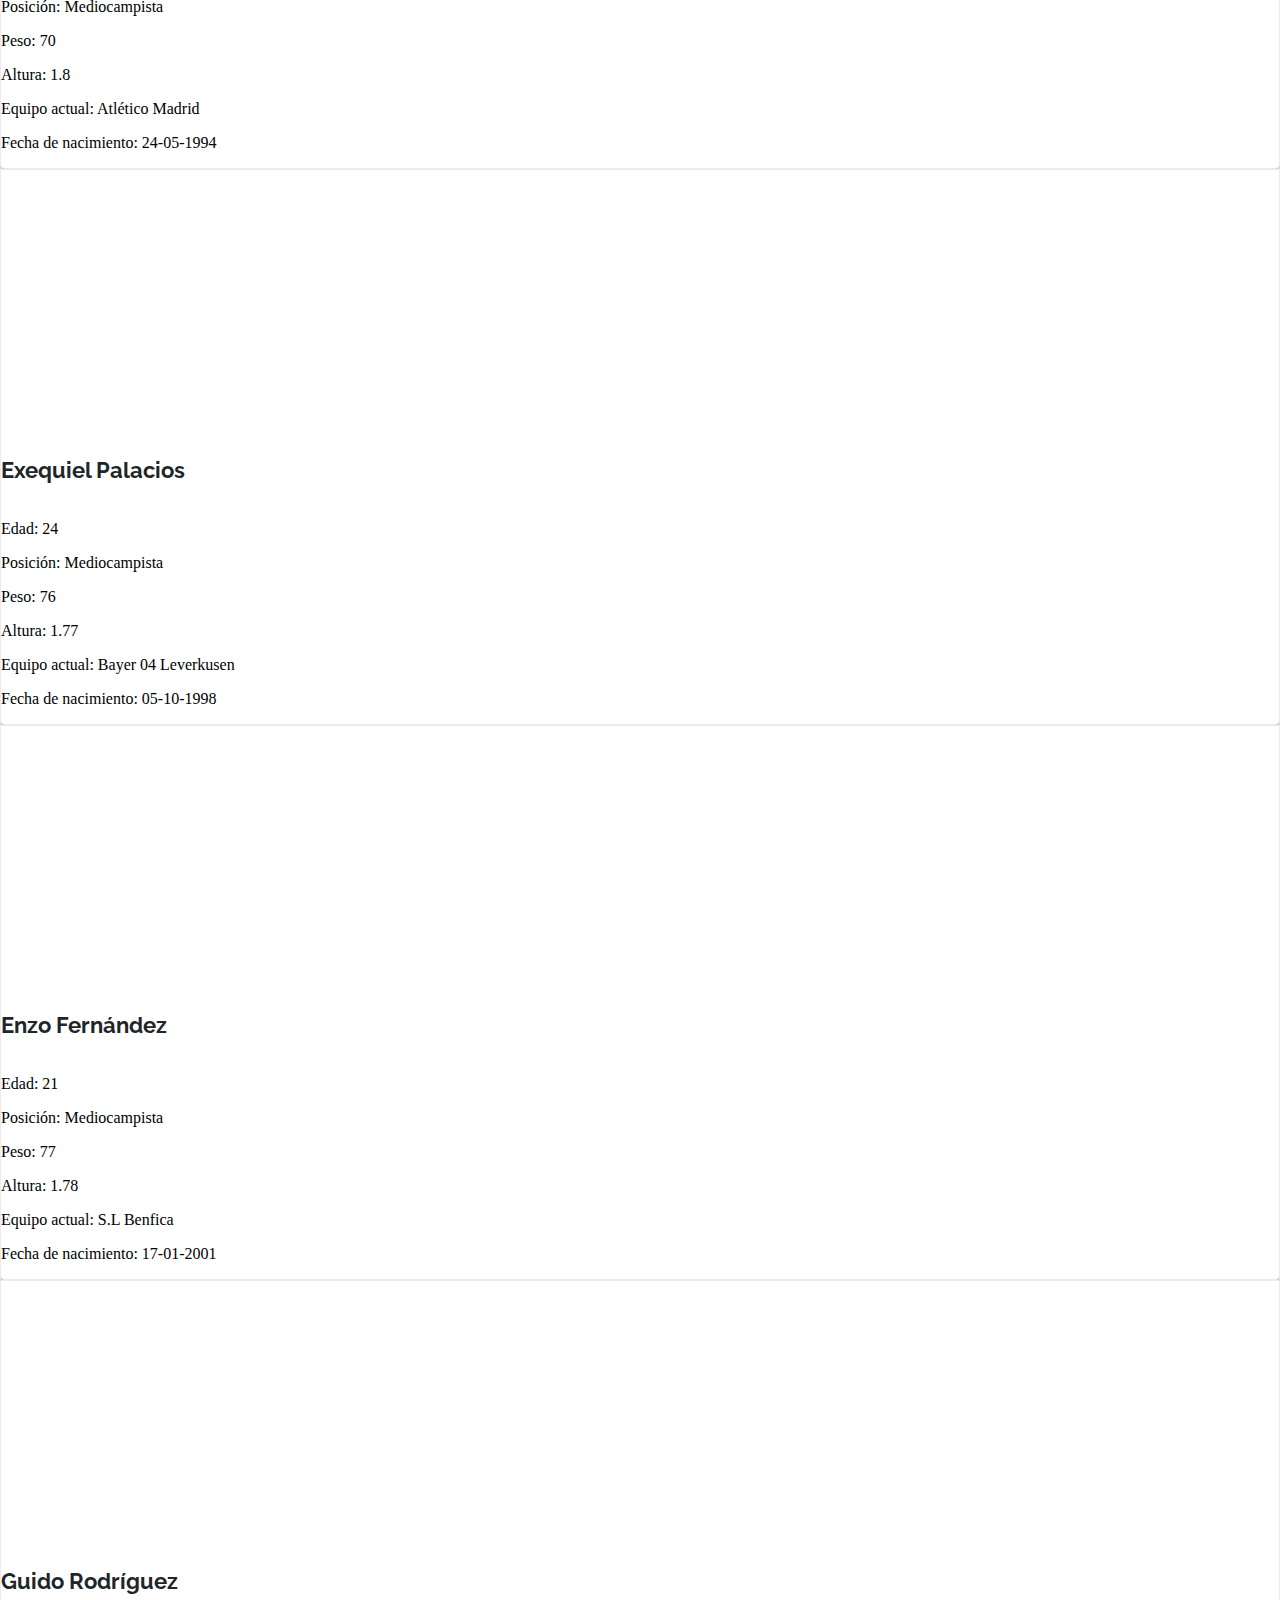
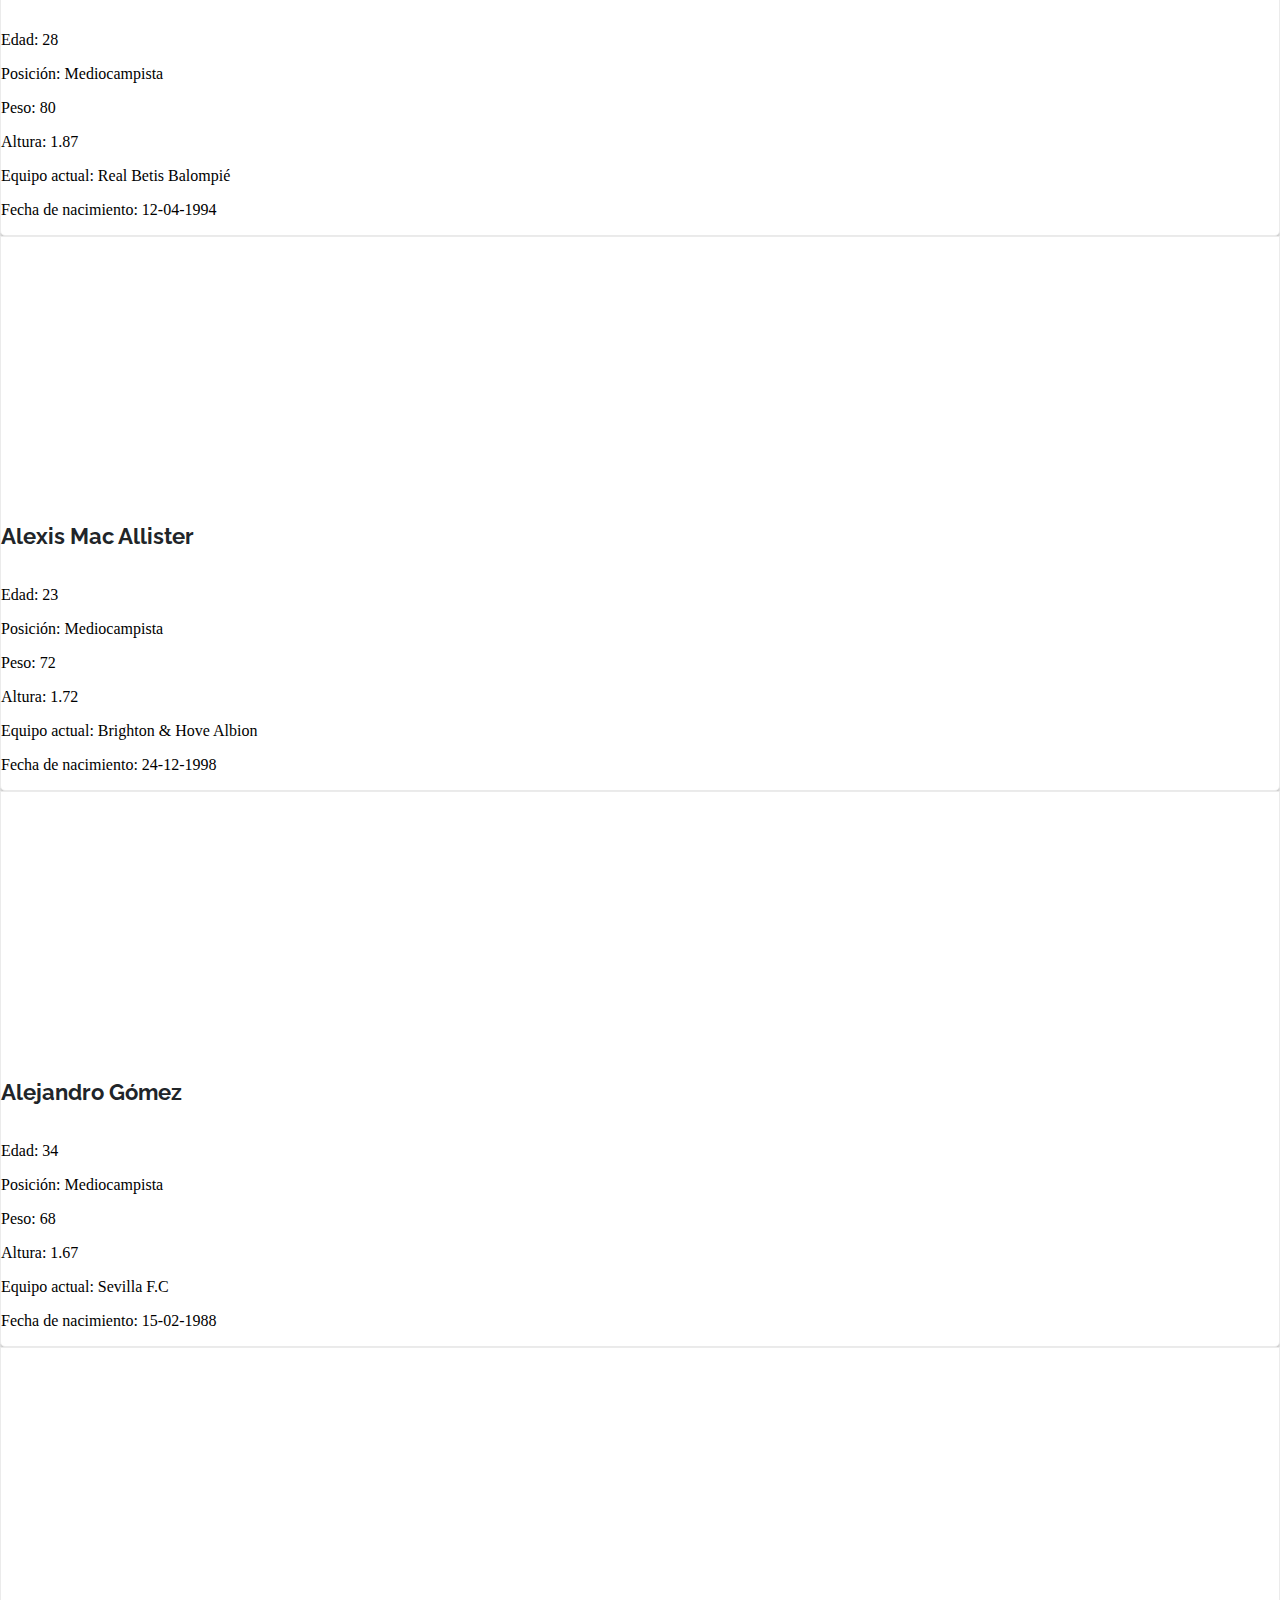
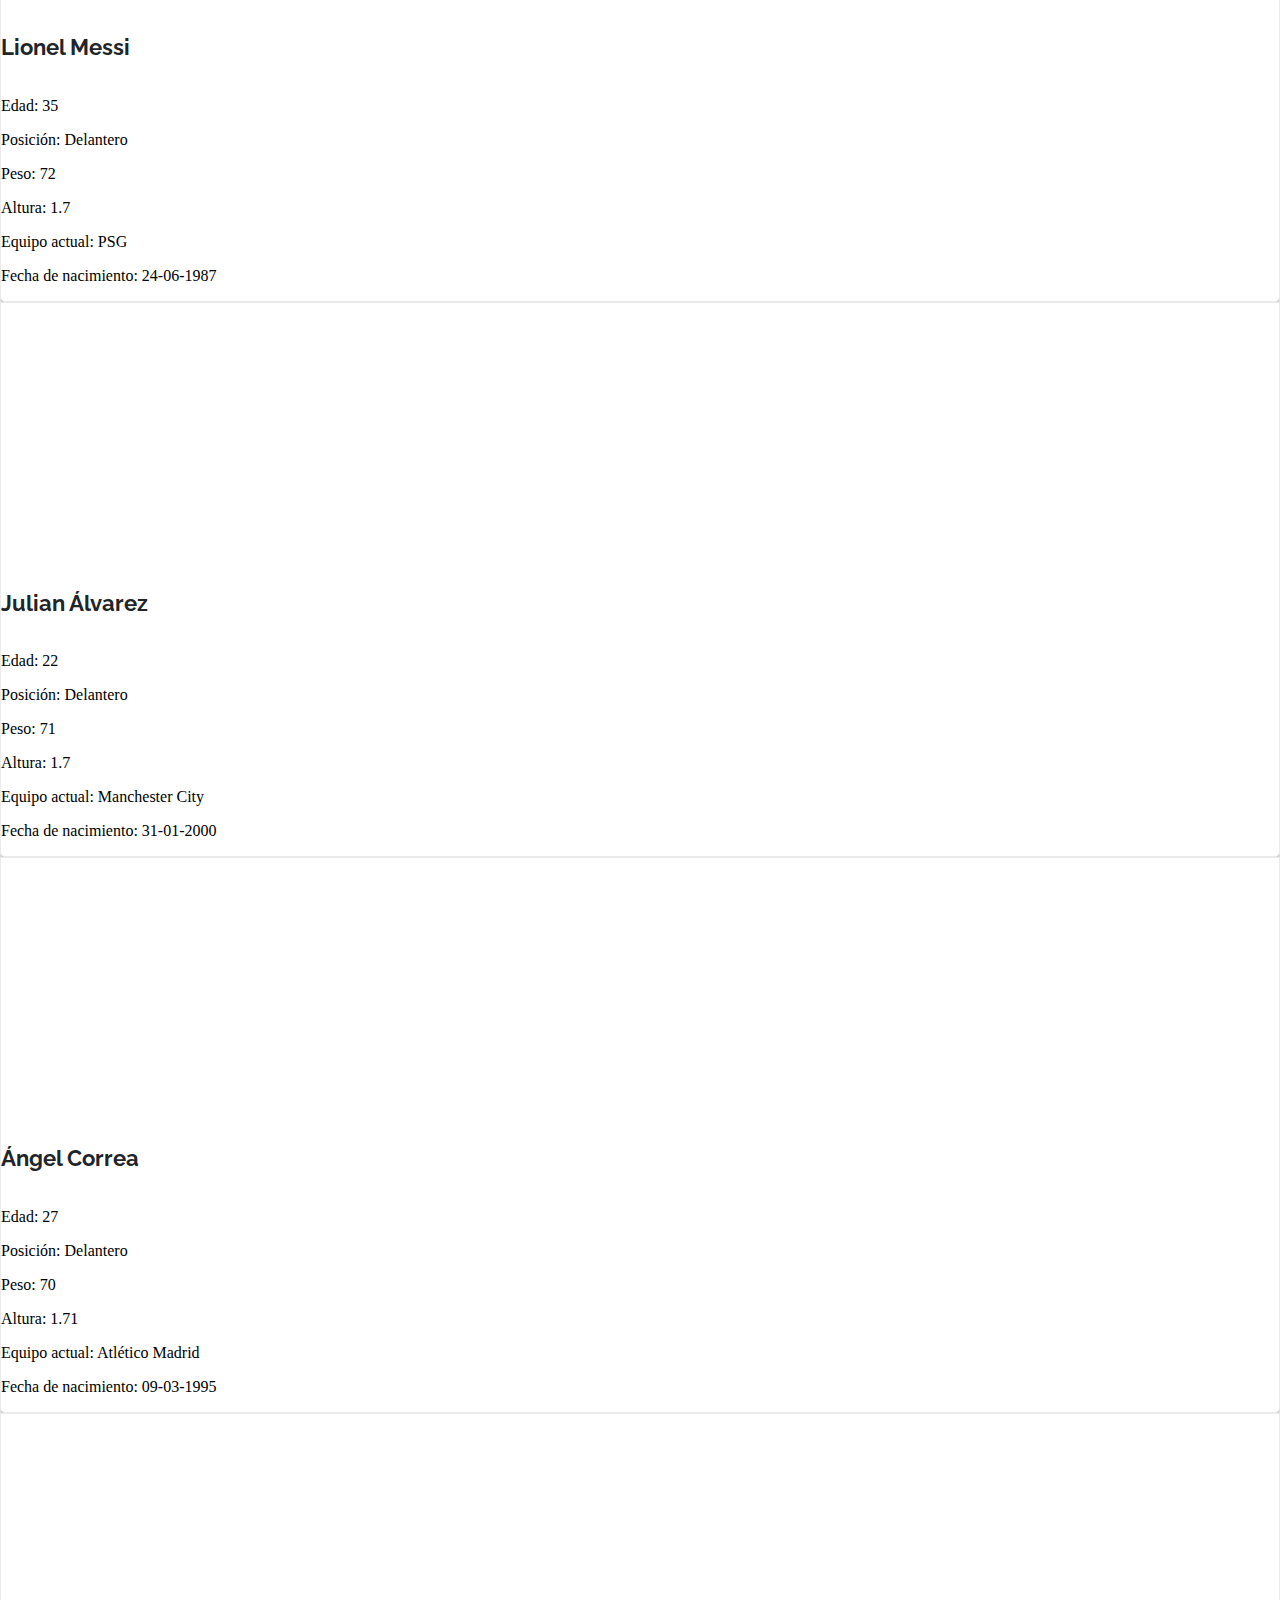
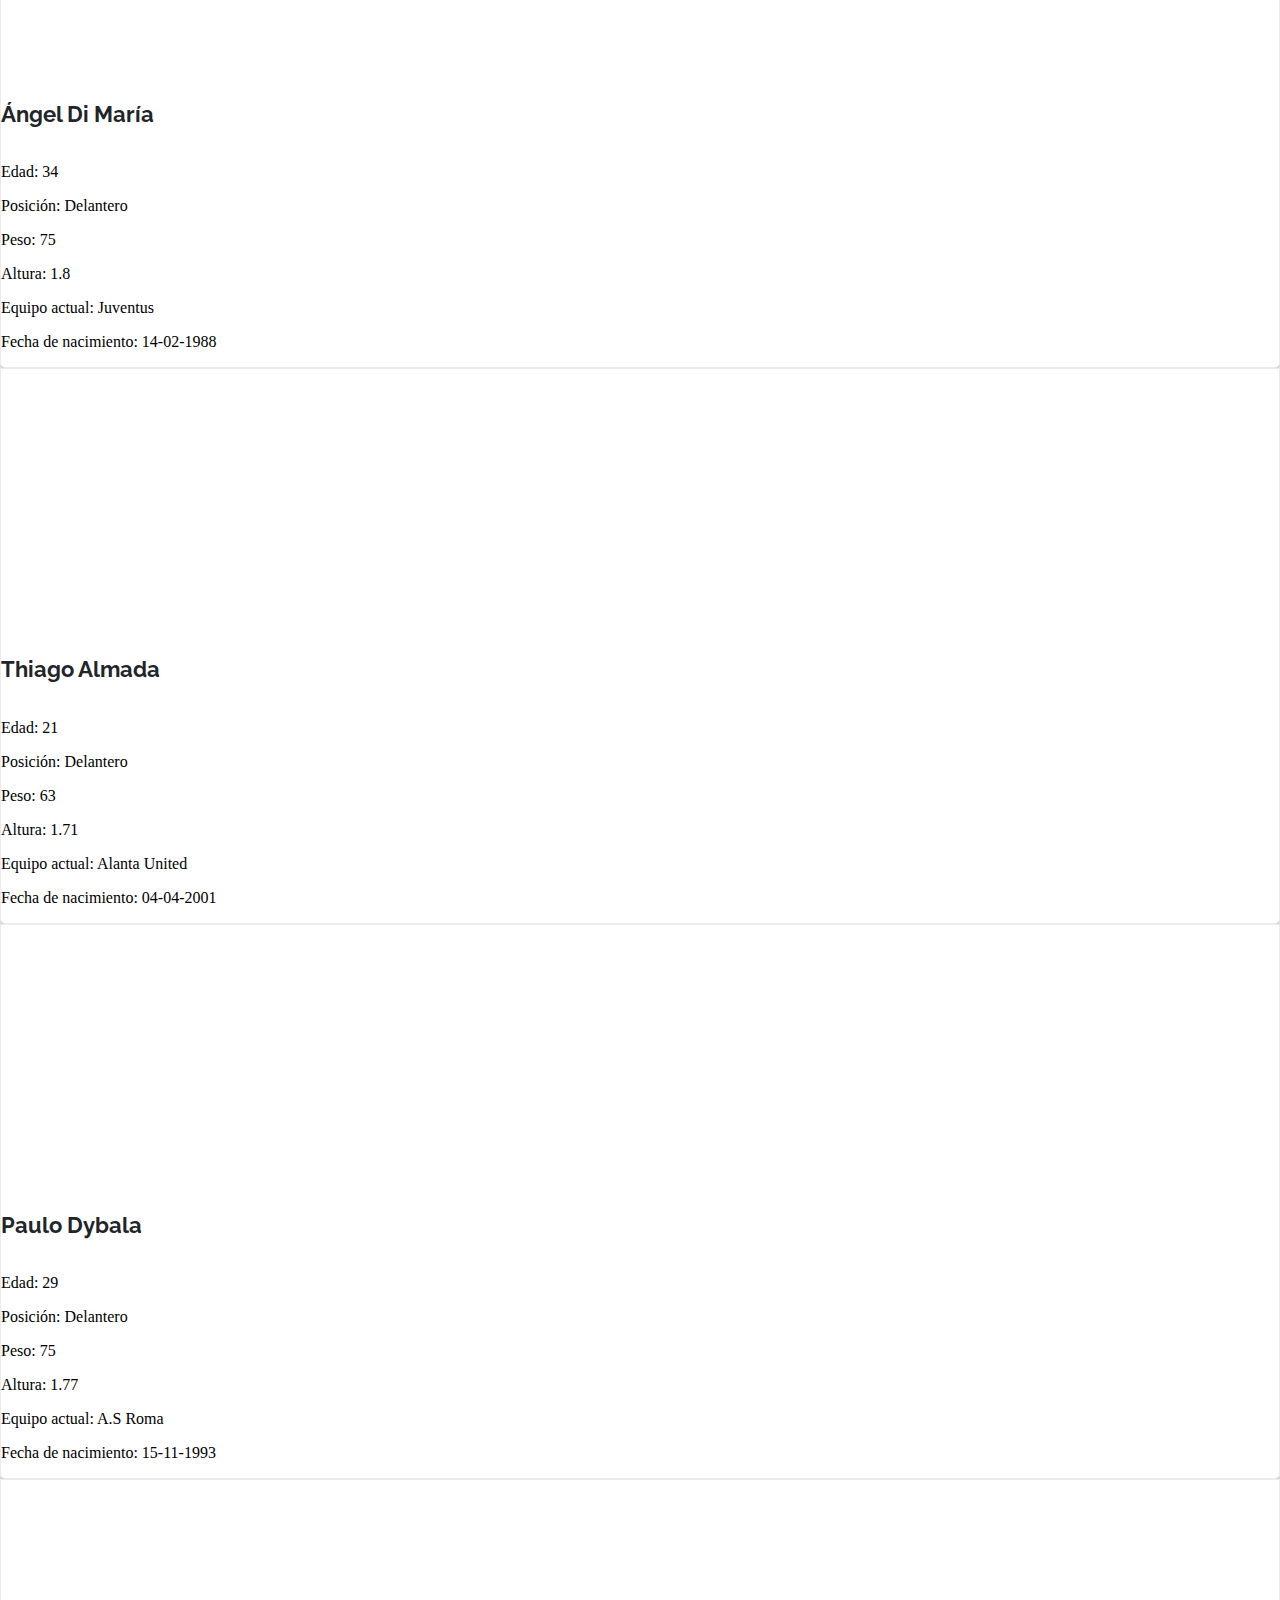
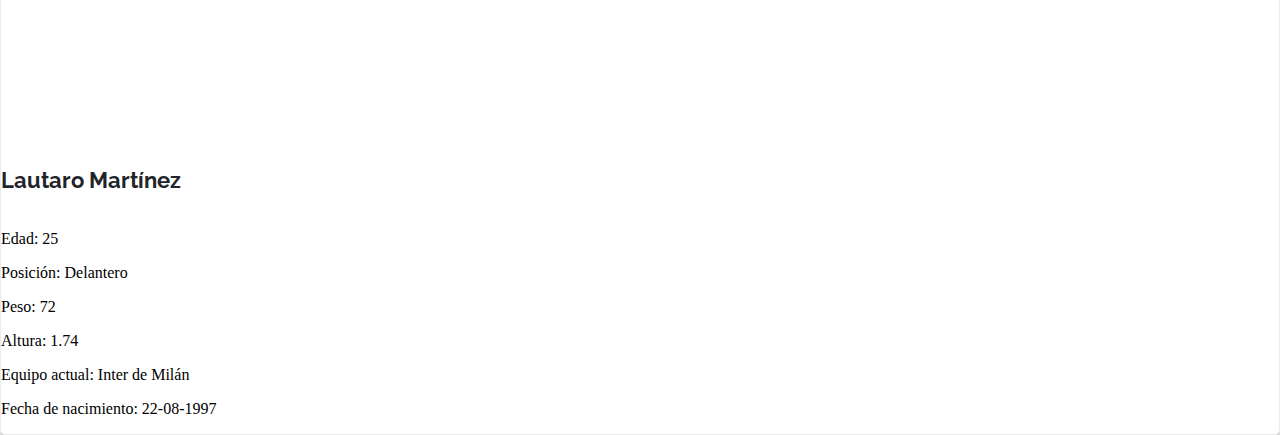
==== commit 274473fe: "modificaciones del style" ====
--- a/jugadores.html
+++ b/jugadores.html
@@ -48,7 +48,7 @@
         </div>
       </div>
     </nav>
-    <h1 class="h1"><span>Nuestros</span> jugadores</h1>
+    <h1 class="h1"><span>Nuestros </span> jugadores</h1>
     <main class="container">
       <section></section>
     </main>
--- a/style.css
+++ b/style.css
@@ -133,11 +133,14 @@
   color: #212529;
 }
 select {
+  display: flex;
+  justify-content: center;
   position: fixed;
   width: 326px;
   height: 38px;
-  left: 500px;
-  top: 92px;
+  left: 37%;
+  top: 110px;
+  margin-left: -163px;
   background: #ffffff;
   border: 1px solid #c6c6c6;
   box-shadow: 0px 4px 4px rgba(0, 0, 0, 0.25),
@@ -168,10 +171,10 @@
 
 /*------------------------------------------- JUGADORES ------------------------------------*/
 
- .h1 {
-  padding: 2rem;
-  width: 70%;
-  margin-left: 34%;
+.h1 {
+   display: flex;
+   justify-content: center;
+ padding: 2rem;
   font-family: "Raleway";
   font-style: normal;
   font-weight: 700;
@@ -180,6 +183,7 @@
 }
 .h1 span {
   color: #119dd8;
+  padding-right: 1rem;
 }
 .card {
   background: #ffffff;
@@ -203,7 +207,6 @@
   font-size: 13px;
   color: #212529;
   text-align: start !important;
-  
 }
 
 section {
@@ -228,15 +231,10 @@
   line-height: 33px;
   text-align: center;
   color: #ffffff;
-  
 }
 
 /*----------------------------------------- MEDIA QUERIES -----------------------------------*/
-@media (max-width: 800px){
-  .h1{
-    margin-left: 26%;
-  } 
-}
+
 @media (max-width: 500px) {
   body#login {
     background: transparent;
@@ -274,17 +272,10 @@
     width: 100%;
   }
   select {
-    position: fixed;
-    width: 326px;
-    height: 38px;
-    left: 82px;
     top: 192px;
-    width: 326px;
   }
   option {
     width: 150px;
   }
-  .h1{
-    margin-left: 22%;
-  }
-}
+  
+}
